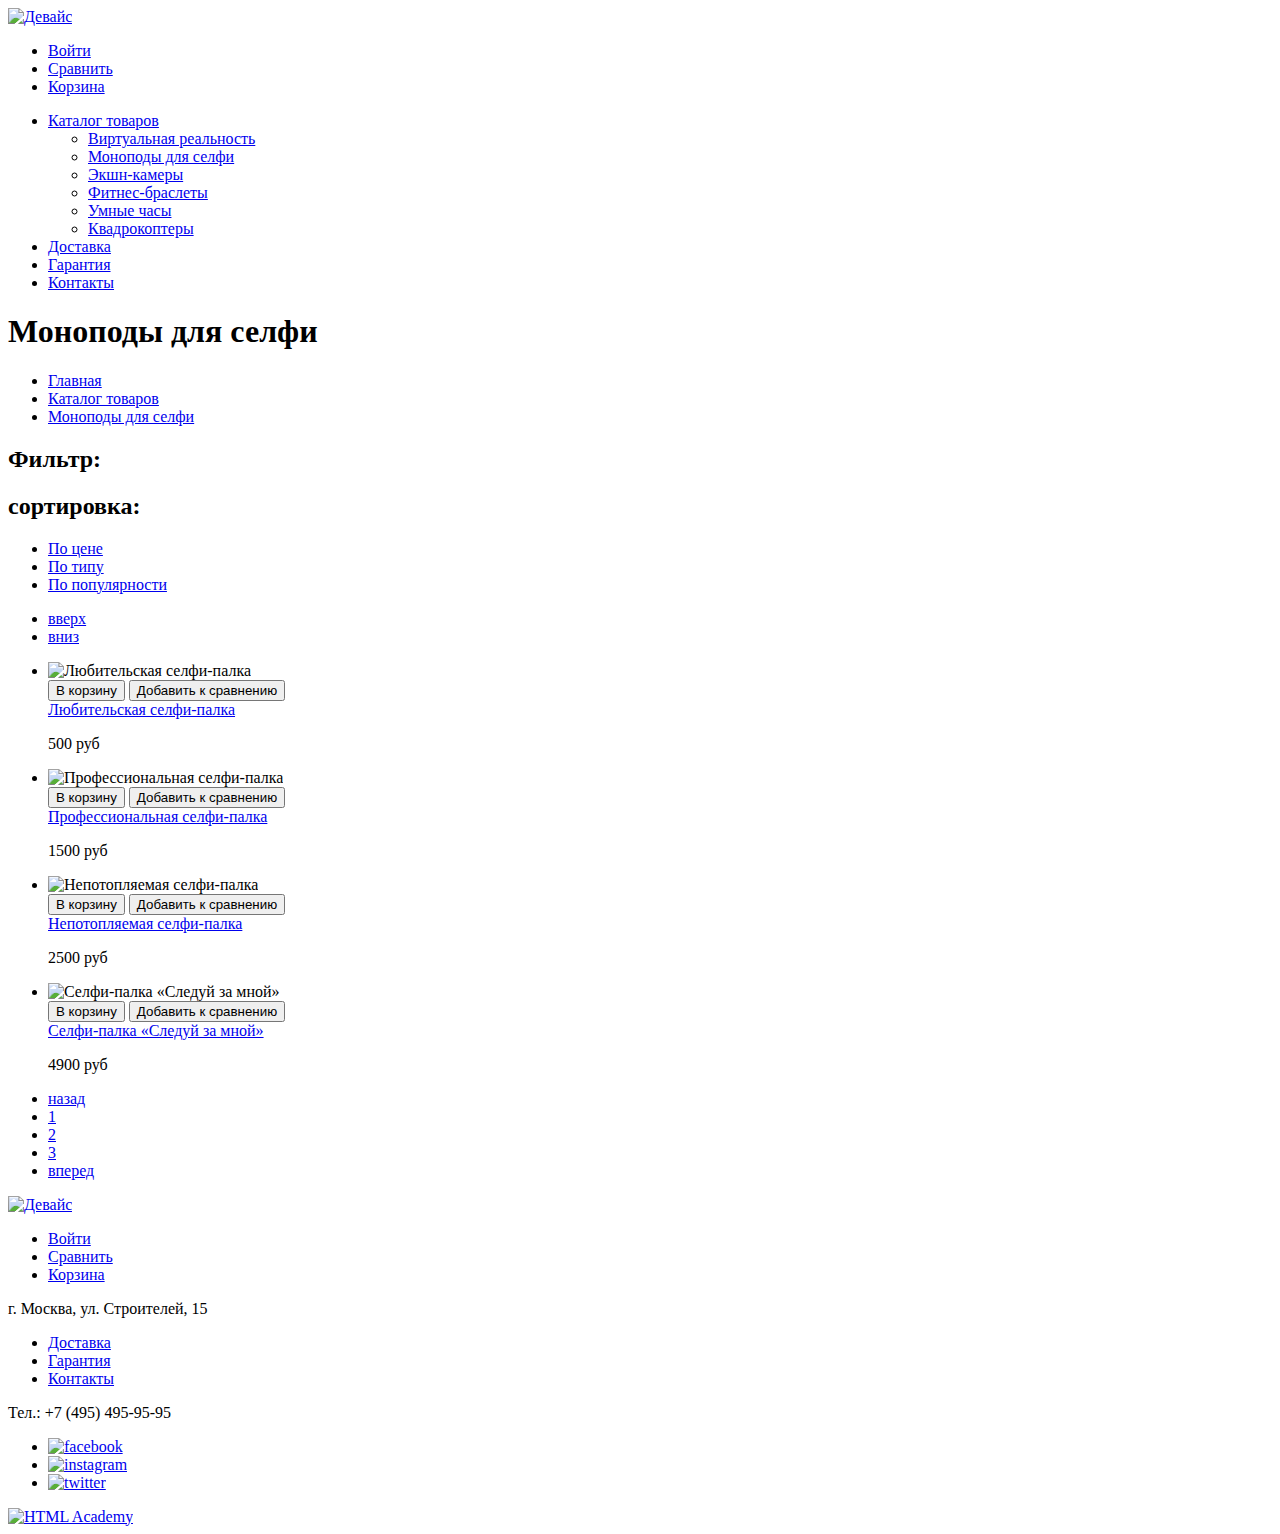
==== inner.html @ af02b03d "Update inner.html" ====
<!DOCTYPE html>
<html lang="ru">
<head>
  <meta charset="utf-8">
  <title>HTML Academy: Девайс</title>
</head>

<body>
  <header>
    <div class="up-logo">
        <a href="index.html" aria-label="Переход на главную страницу сайта">
            <img src="img/logo-device.svg" width="100" height="50" alt="Девайс">
       </a>
    </div>
    <div class="first-line">
    <form>
      <!-- поиск -->
      </form>
      <ul>
          <li><a class="login" href="#" aria-label="Форма для входа в личный кабинет сайта">Войти</a></li>
          <li><a class="compare" href="#" aria-label="Здесь можно сравнить несколько товаров по критериям">Сравнить</a>
          </li>
          <li><a class="cart" href="#" aria-label="Ваша корзина с товарами">Корзина</a></li>
        </ul>
    </div>
    <nav>
        <ul class="main-menu">
          <li>
            <a href="#" aria-label="Каталог-товаров по категориям">Каталог товаров</a>
            <div class="catalog">
              <ul>
                <li><a href="#" aria-label="Раздел товаров для виртуальной реальности">Виртуальная реальность</a></li>
                <li><a href="inner.html" aria-label="Раздел товаров с моноподами для серфи">Моноподы для селфи</a></li>
<!--Надо ли тут оставлять ссылку в меню, если мы на этой странице? Может ее как-то выделять, что она неактивна?-->
                <li><a href="#" aria-label="Раздел товаров с экшн-камерами">Экшн-камеры</a></li>
              </ul>
              <ul>
                <li><a href="#" aria-label="Раздел товаровс фитнес-браслетами">Фитнес-браслеты</a></li>
                <li><a href="#" aria-label="Раздел товаров с умными часами">Умные часы</a></li>
              </ul>
              <ul>
                <li><a href="#" aria-label="Раздел товаров с квадрокоптерами">Квадрокоптеры</a></li>
              </ul>
            </div>
          </li>
          <li><a href="#" aria-label="Раздел про доставку">Доставка</a></li>
          <li><a href="#" aria-label="Раздел с нашими гарантиями">Гарантия</a></li>
          <li><a href="#" aria-label="Раздел с контактами">Контакты</a></li>
        </ul>
      </nav>
  </header>

  <main>

    <div>
      <h1>Моноподы для селфи</h1>
      <!--а вообще хлебные крошки не делаются автоматом как-то или это только в CRM?-->
      <ul>
        <li>
          <a href="index.html" aria-label="Переход на главную страницу сайта">Главная</a>
        </li>
        <li>
        <a href="#" aria-label="Ссылка на все категории товаров, что у нас есть">Каталог товаров</a>
        </li>
        <li>
          <a href="#" aria-label="Раздел со всеми товарами категории моноподов для селфи">Моноподы для селфи</a>
        </li>
      </ul>
    </div>

    <div>
      <div>
        <h2>Фильтр:</h2>
      </div>
      <div>
        <h2>сортировка:</h2>
        <ul>
          <li>
            <a href="#">По цене</a>
          </li>
          <li>
            <a href="#">По типу</a>
          </li>
          <li>
            <a href="#">По популярности</a>
          </li>
        </ul>
        <ul>
          <li><a href="#">вверх</a></li>
          <li><a href="#">вниз</a></li>
        </ul>
      </div>
    </div>


    <div>
      <!--сейчас буду работать над формами-->
    </div>

    <section>
      <div>
        <ul>
          <li>
            <img src="img/simple-selfi-monopod.png" alt="Любительская селфи-палка">
            <div>
              <button type="button">В корзину</button>
              <button type="button">Добавить к сравнению</button>
            </div>

            <a href="#">Любительская селфи-палка</a>
            <p>500 руб</p>
          </li>

          <li>
            <img src="img/progessional-selfi.png" alt="Профессиональная селфи-палка">
            <div>
              <button type="button">В корзину</button>
              <button type="button">Добавить к сравнению</button>
            </div>

            <a href="#">Профессиональная селфи-палка</a>
            <p>1500 руб</p>
          </li>

          <li>
            <img src="img/unbreakable-selfi.png" alt="Непотопляемая селфи-палка">
            <div>
              <button type="button">В корзину</button>
              <button type="button">Добавить к сравнению</button>
            </div>

            <a href="#">Непотопляемая селфи-палка</a>
            <p>2500 руб</p>
          </li>

          <li>
            <img src="img/follow-me-selfi.png" alt="Селфи-палка «Следуй за мной»">
            <div>
              <button type="button">В корзину</button>
              <button type="button">Добавить к сравнению</button>
            </div>

            <a href="#">Селфи-палка «Следуй за мной»</a>
            <p>4900 руб</p>
          </li>
        </ul>
      </div>

      <div>
        <ul>
          <li>
            <a href="#">назад</a>
            </li>
          <li>
            <a href="#">1</a>
            </li>
          <li>
            <a href="#">2</a>
            </li>
          <li>
            <a href="#">3</a>
            </li>
          <li>
            <a href="#">вперед</a>
          </li>
        </ul>
      </div>
    </section>
  </main>


  <footer>
    <div>
      <div>
        <div class="down-logo">
          <a href="index.html" aria-label="Переход на главную страницу сайта">
            <img src="img/logo-yellow.svg" width="100" height="50" alt="Девайс">
          </a>
        </div>
        <div>
            <ul>
              <li><a href="#" aria-label="Форма для входа в личный кабинет сайта">Войти</a></li>
              <li><a href="#" aria-label="Здесь можно сравнить несколько товаров по критериям">Сравнить</a></li>
              <li><a href="#" aria-label="Ваша корзина с товарами">Корзина</a></li>
            </ul>
          </div>
        </div>
        <div>
          <div>
            <p>г. Москва, ул. Строителей, 15</p>
          </div>
          <div>
            <ul>
              <li><a href="#" aria-label="Раздел про выгодную доставку">Доставка</a></li>
              <li><a href="#" aria-label="Раздел с нашими гарантиями">Гарантия</a></li>
              <li><a href="#" aria-label="Раздел с контактами">Контакты</a></li>
            </ul>
          </div>
          <div>
            <p>Тел.: +7 (495) 495-95-95</p>
          </div>
        </div>
        <div>
            <ul>
              <li>
                <a class="social" href="#" aria-label="Ссылка на группу компании Device в Facebook">
                  <img src="img/fb.svg" width="32" height="32" alt="facebook">
                </a>
              </li>
              <li>
                <a class="social" href="#" aria-label="Ссылка на страничку компании Device в Instagram">
                  <img src="img/instagram.svg" alt="instagram">
                </a>
              </li>
              <li>
                <a class="social" href="#" aria-label="Ссылка на страничку компании Device в Twitter">
                  <img src="img/twitter.svg" alt="twitter">
                </a>
              </li>
            </ul>
          </div>
          <div>
            <a href="https://htmlacademy.ru/" aria-label="Ссылка на HTML Academy"><img src="img/logo-html.svg" alt="HTML Academy"></a>
          </div>
      </footer>

</body>

</html>
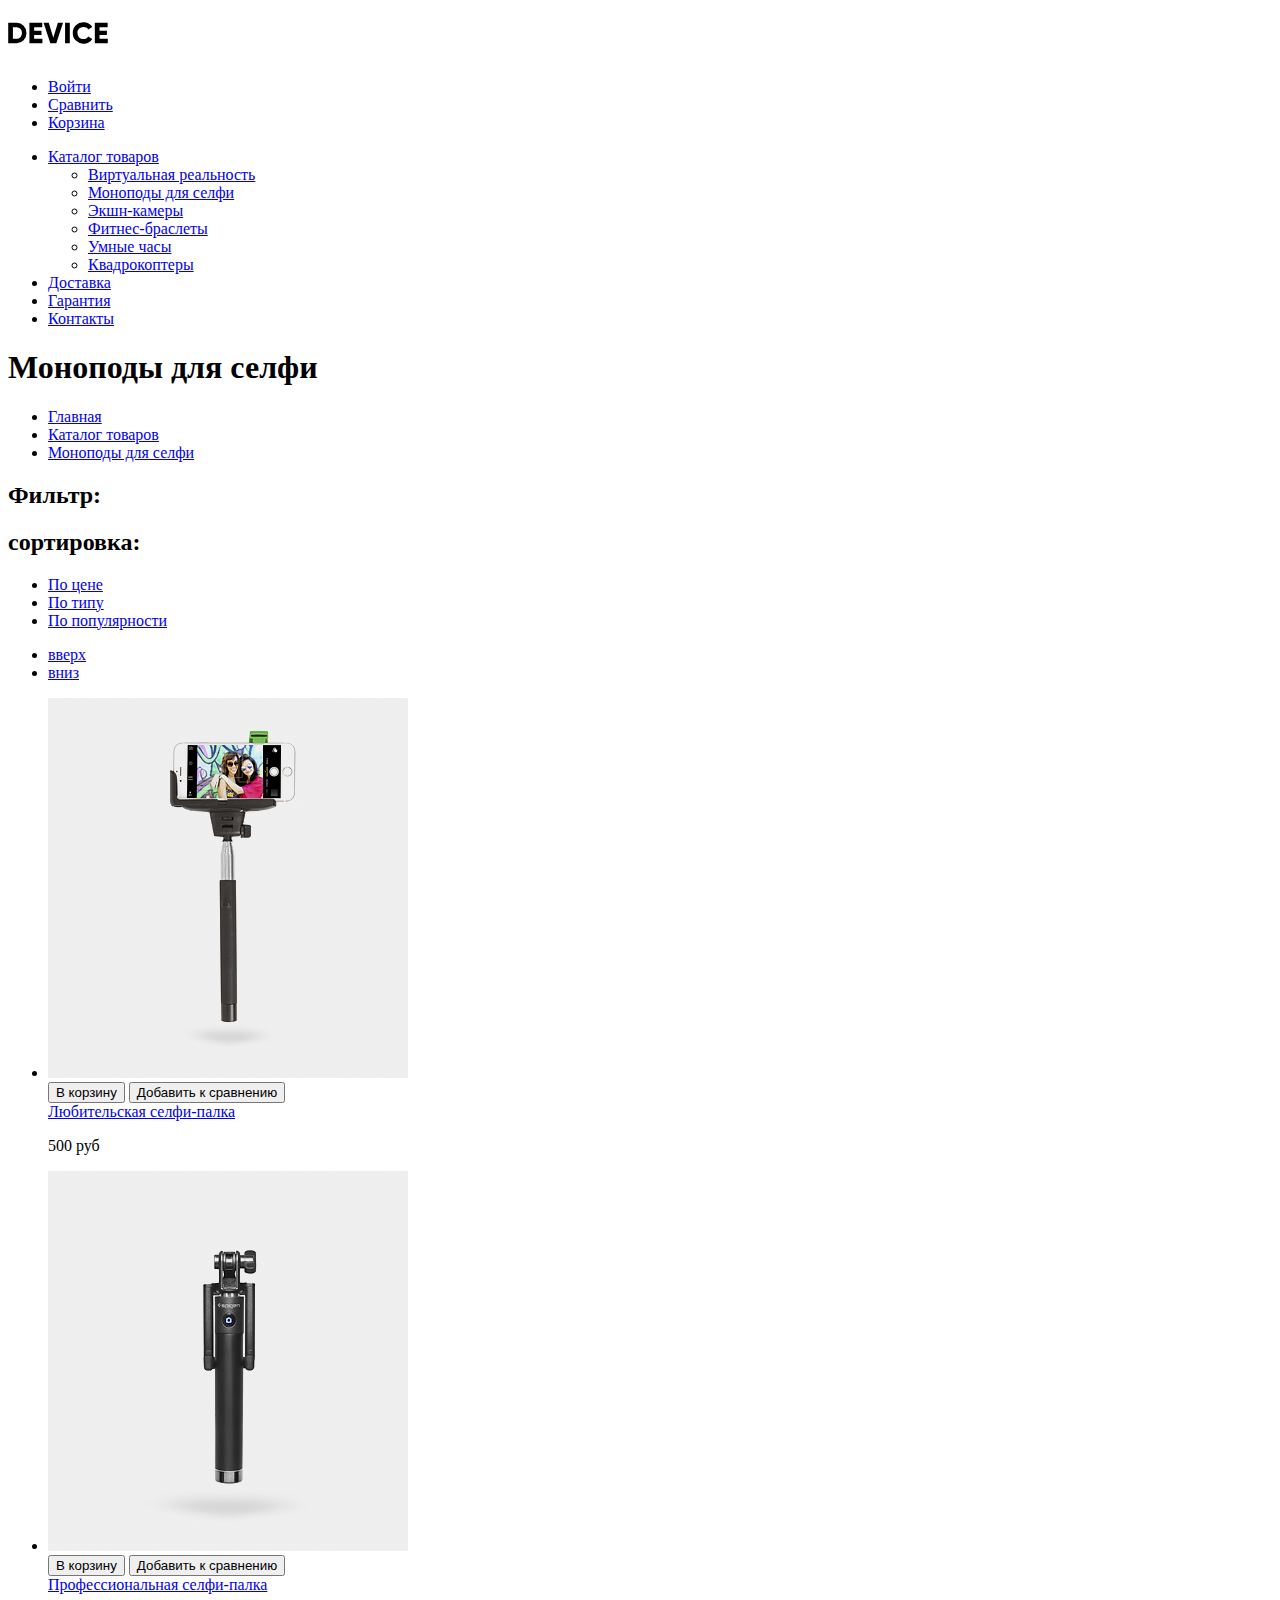
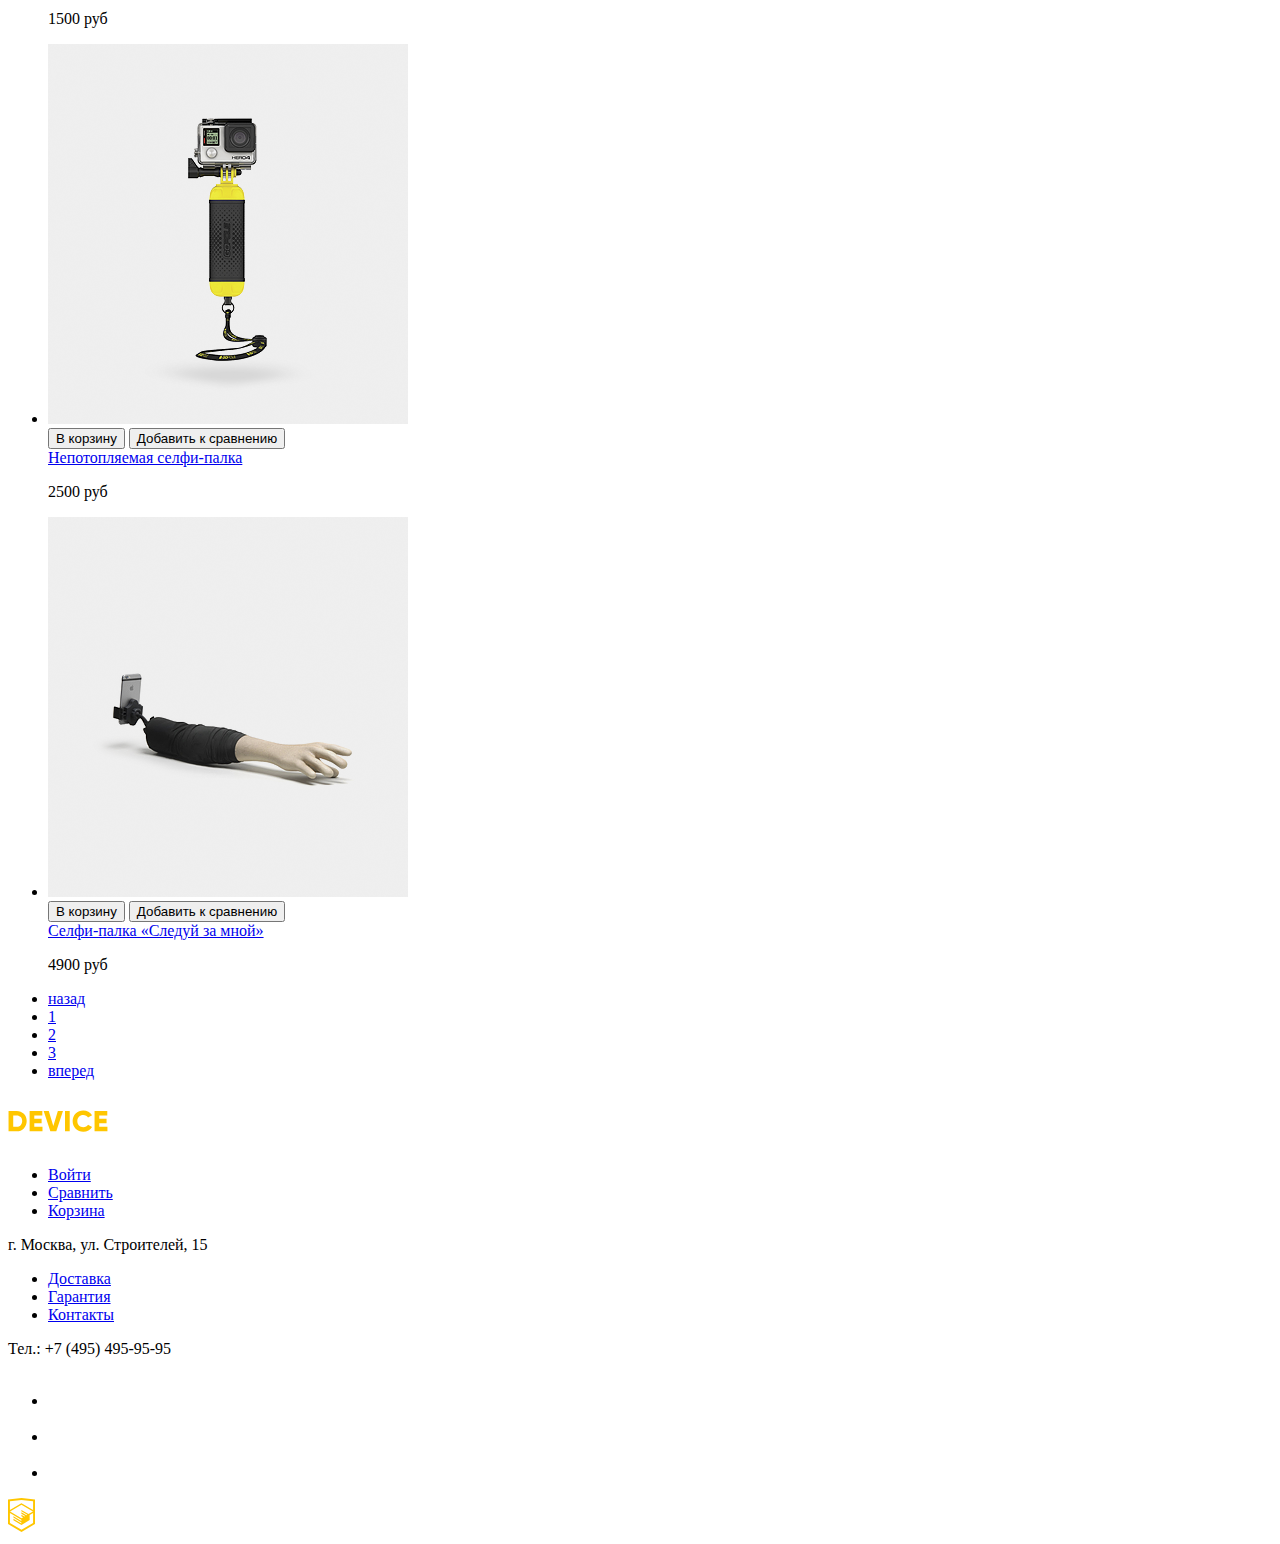
==== commit 2d0014e9: "Update inner.html" ====
--- a/inner.html
+++ b/inner.html
@@ -1,5 +1,6 @@
 <!DOCTYPE html>
 <html lang="ru">
+
 <head>
   <meta charset="utf-8">
   <title>HTML Academy: Девайс</title>
@@ -8,46 +9,46 @@
 <body>
   <header>
     <div class="up-logo">
-        <a href="index.html" aria-label="Переход на главную страницу сайта">
-            <img src="img/logo-device.svg" width="100" height="50" alt="Девайс">
-       </a>
+      <a href="index.html" aria-label="Переход на главную страницу сайта">
+        <img src="img/logo-device.svg" width="100" height="50" alt="Девайс">
+      </a>
     </div>
     <div class="first-line">
-    <form>
-      <!-- поиск -->
+      <form>
+        <!-- поиск -->
       </form>
       <ul>
-          <li><a class="login" href="#" aria-label="Форма для входа в личный кабинет сайта">Войти</a></li>
-          <li><a class="compare" href="#" aria-label="Здесь можно сравнить несколько товаров по критериям">Сравнить</a>
-          </li>
-          <li><a class="cart" href="#" aria-label="Ваша корзина с товарами">Корзина</a></li>
-        </ul>
+        <li><a class="login" href="#" aria-label="Форма для входа в личный кабинет сайта">Войти</a></li>
+        <li><a class="compare" href="#" aria-label="Здесь можно сравнить несколько товаров по критериям">Сравнить</a>
+        </li>
+        <li><a class="cart" href="#" aria-label="Ваша корзина с товарами">Корзина</a></li>
+      </ul>
     </div>
     <nav>
-        <ul class="main-menu">
-          <li>
-            <a href="#" aria-label="Каталог-товаров по категориям">Каталог товаров</a>
-            <div class="catalog">
-              <ul>
-                <li><a href="#" aria-label="Раздел товаров для виртуальной реальности">Виртуальная реальность</a></li>
-                <li><a href="inner.html" aria-label="Раздел товаров с моноподами для серфи">Моноподы для селфи</a></li>
-<!--Надо ли тут оставлять ссылку в меню, если мы на этой странице? Может ее как-то выделять, что она неактивна?-->
-                <li><a href="#" aria-label="Раздел товаров с экшн-камерами">Экшн-камеры</a></li>
-              </ul>
-              <ul>
-                <li><a href="#" aria-label="Раздел товаровс фитнес-браслетами">Фитнес-браслеты</a></li>
-                <li><a href="#" aria-label="Раздел товаров с умными часами">Умные часы</a></li>
-              </ul>
-              <ul>
-                <li><a href="#" aria-label="Раздел товаров с квадрокоптерами">Квадрокоптеры</a></li>
-              </ul>
-            </div>
-          </li>
-          <li><a href="#" aria-label="Раздел про доставку">Доставка</a></li>
-          <li><a href="#" aria-label="Раздел с нашими гарантиями">Гарантия</a></li>
-          <li><a href="#" aria-label="Раздел с контактами">Контакты</a></li>
-        </ul>
-      </nav>
+      <ul class="main-menu">
+        <li>
+          <a href="#" aria-label="Каталог-товаров по категориям">Каталог товаров</a>
+          <div class="catalog">
+            <ul>
+              <li><a href="#" aria-label="Раздел товаров для виртуальной реальности">Виртуальная реальность</a></li>
+              <li><a href="inner.html" aria-label="Раздел товаров с моноподами для серфи">Моноподы для селфи</a></li>
+              <!--Надо ли тут оставлять ссылку в меню, если мы на этой странице? Может ее как-то выделять, что она неактивна?-->
+              <li><a href="#" aria-label="Раздел товаров с экшн-камерами">Экшн-камеры</a></li>
+            </ul>
+            <ul>
+              <li><a href="#" aria-label="Раздел товаровс фитнес-браслетами">Фитнес-браслеты</a></li>
+              <li><a href="#" aria-label="Раздел товаров с умными часами">Умные часы</a></li>
+            </ul>
+            <ul>
+              <li><a href="#" aria-label="Раздел товаров с квадрокоптерами">Квадрокоптеры</a></li>
+            </ul>
+          </div>
+        </li>
+        <li><a href="#" aria-label="Раздел про доставку">Доставка</a></li>
+        <li><a href="#" aria-label="Раздел с нашими гарантиями">Гарантия</a></li>
+        <li><a href="#" aria-label="Раздел с контактами">Контакты</a></li>
+      </ul>
+    </nav>
   </header>
 
   <main>
@@ -60,7 +61,7 @@
           <a href="index.html" aria-label="Переход на главную страницу сайта">Главная</a>
         </li>
         <li>
-        <a href="#" aria-label="Ссылка на все категории товаров, что у нас есть">Каталог товаров</a>
+          <a href="#" aria-label="Ссылка на все категории товаров, что у нас есть">Каталог товаров</a>
         </li>
         <li>
           <a href="#" aria-label="Раздел со всеми товарами категории моноподов для селфи">Моноподы для селфи</a>
@@ -150,16 +151,16 @@
         <ul>
           <li>
             <a href="#">назад</a>
-            </li>
+          </li>
           <li>
             <a href="#">1</a>
-            </li>
+          </li>
           <li>
             <a href="#">2</a>
-            </li>
+          </li>
           <li>
             <a href="#">3</a>
-            </li>
+          </li>
           <li>
             <a href="#">вперед</a>
           </li>
@@ -178,51 +179,52 @@
           </a>
         </div>
         <div>
-            <ul>
-              <li><a href="#" aria-label="Форма для входа в личный кабинет сайта">Войти</a></li>
-              <li><a href="#" aria-label="Здесь можно сравнить несколько товаров по критериям">Сравнить</a></li>
-              <li><a href="#" aria-label="Ваша корзина с товарами">Корзина</a></li>
-            </ul>
-          </div>
-        </div>
-        <div>
-          <div>
-            <p>г. Москва, ул. Строителей, 15</p>
-          </div>
-          <div>
-            <ul>
-              <li><a href="#" aria-label="Раздел про выгодную доставку">Доставка</a></li>
-              <li><a href="#" aria-label="Раздел с нашими гарантиями">Гарантия</a></li>
-              <li><a href="#" aria-label="Раздел с контактами">Контакты</a></li>
-            </ul>
-          </div>
-          <div>
-            <p>Тел.: +7 (495) 495-95-95</p>
-          </div>
-        </div>
-        <div>
-            <ul>
-              <li>
-                <a class="social" href="#" aria-label="Ссылка на группу компании Device в Facebook">
-                  <img src="img/fb.svg" width="32" height="32" alt="facebook">
-                </a>
-              </li>
-              <li>
-                <a class="social" href="#" aria-label="Ссылка на страничку компании Device в Instagram">
-                  <img src="img/instagram.svg" alt="instagram">
-                </a>
-              </li>
-              <li>
-                <a class="social" href="#" aria-label="Ссылка на страничку компании Device в Twitter">
-                  <img src="img/twitter.svg" alt="twitter">
-                </a>
-              </li>
-            </ul>
-          </div>
-          <div>
-            <a href="https://htmlacademy.ru/" aria-label="Ссылка на HTML Academy"><img src="img/logo-html.svg" alt="HTML Academy"></a>
-          </div>
-      </footer>
+          <ul>
+            <li><a href="#" aria-label="Форма для входа в личный кабинет сайта">Войти</a></li>
+            <li><a href="#" aria-label="Здесь можно сравнить несколько товаров по критериям">Сравнить</a></li>
+            <li><a href="#" aria-label="Ваша корзина с товарами">Корзина</a></li>
+          </ul>
+        </div>
+      </div>
+      <div>
+        <div>
+          <p>г. Москва, ул. Строителей, 15</p>
+        </div>
+        <div>
+          <ul>
+            <li><a href="#" aria-label="Раздел про выгодную доставку">Доставка</a></li>
+            <li><a href="#" aria-label="Раздел с нашими гарантиями">Гарантия</a></li>
+            <li><a href="#" aria-label="Раздел с контактами">Контакты</a></li>
+          </ul>
+        </div>
+        <div>
+          <p>Тел.: +7 (495) 495-95-95</p>
+        </div>
+      </div>
+      <div>
+        <ul>
+          <li>
+            <a class="social" href="#" aria-label="Ссылка на группу компании Device в Facebook">
+              <img src="img/fb.svg" width="32" height="32" alt="facebook">
+            </a>
+          </li>
+          <li>
+            <a class="social" href="#" aria-label="Ссылка на страничку компании Device в Instagram">
+              <img src="img/instagram.svg" alt="instagram">
+            </a>
+          </li>
+          <li>
+            <a class="social" href="#" aria-label="Ссылка на страничку компании Device в Twitter">
+              <img src="img/twitter.svg" alt="twitter">
+            </a>
+          </li>
+        </ul>
+      </div>
+      <div>
+        <a href="https://htmlacademy.ru/" aria-label="Ссылка на HTML Academy"><img src="img/logo-html.svg"
+            alt="HTML Academy"></a>
+      </div>
+  </footer>
 
 </body>
 
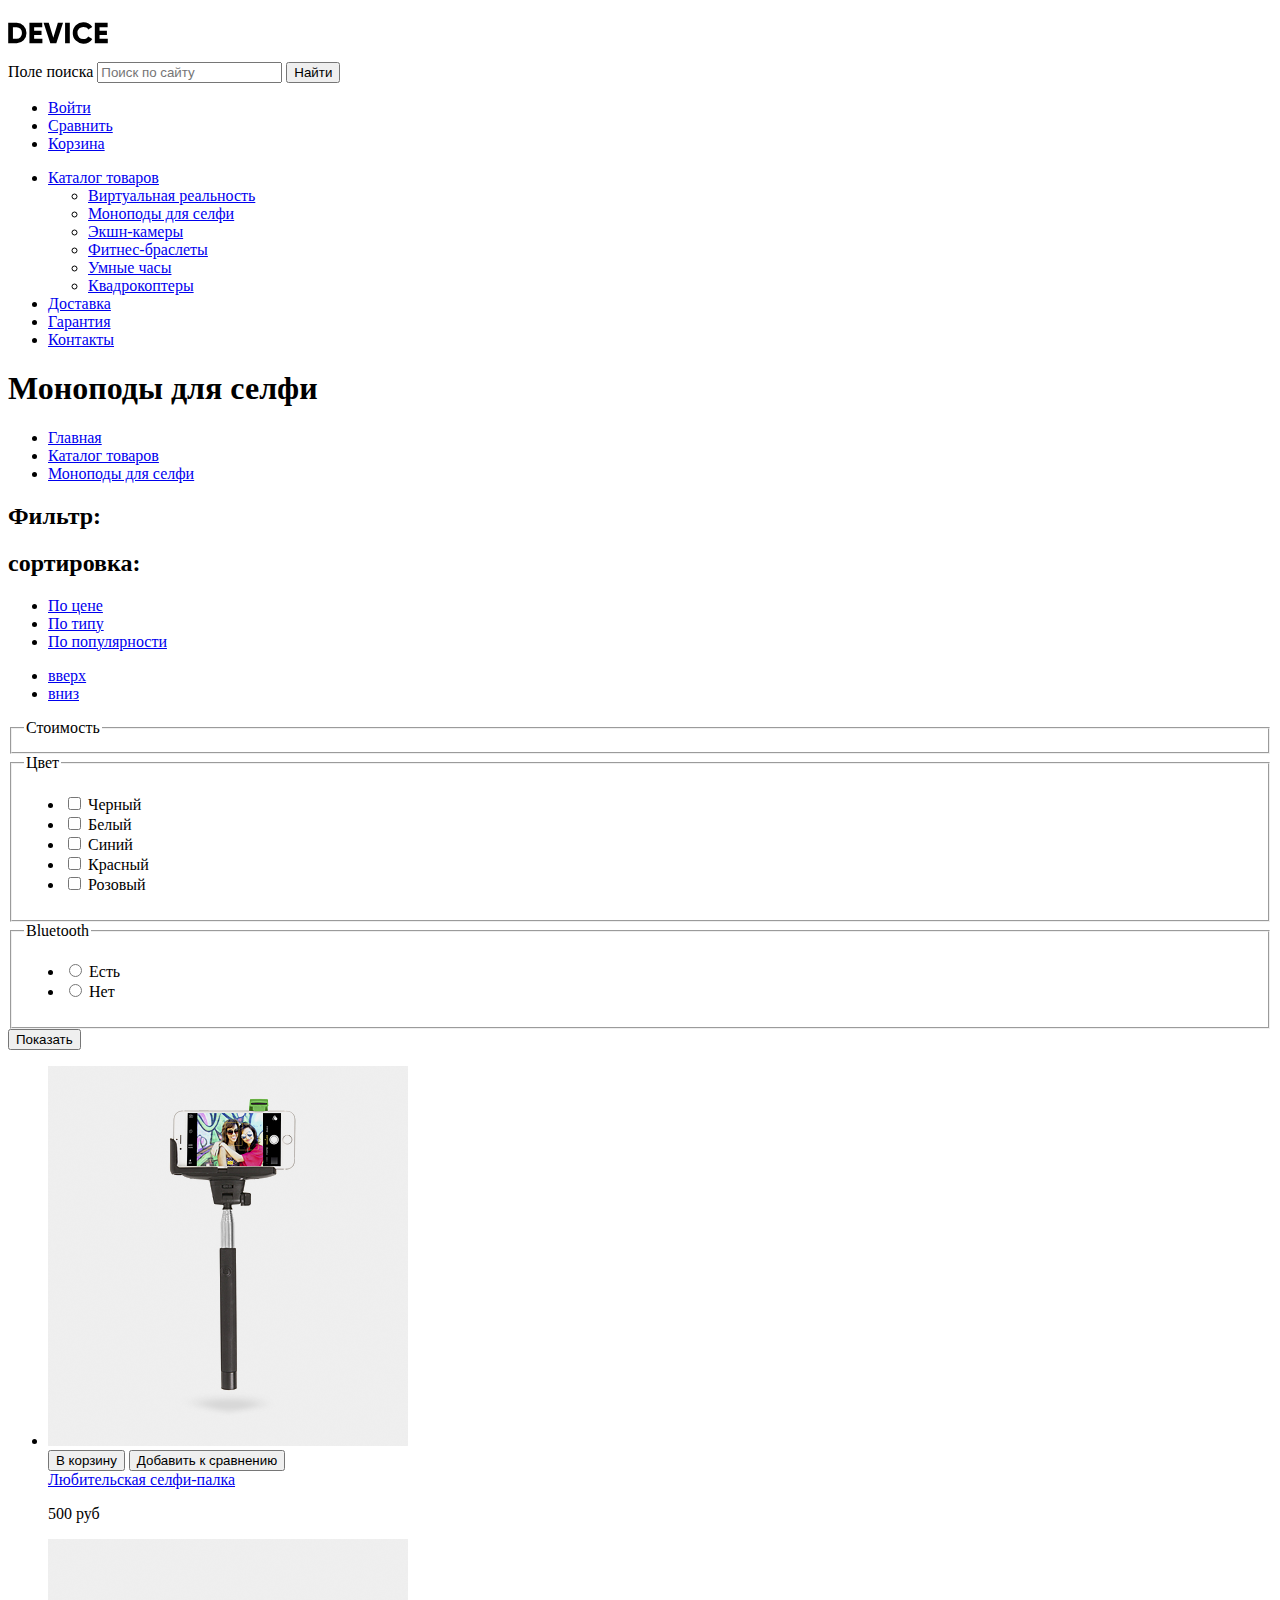
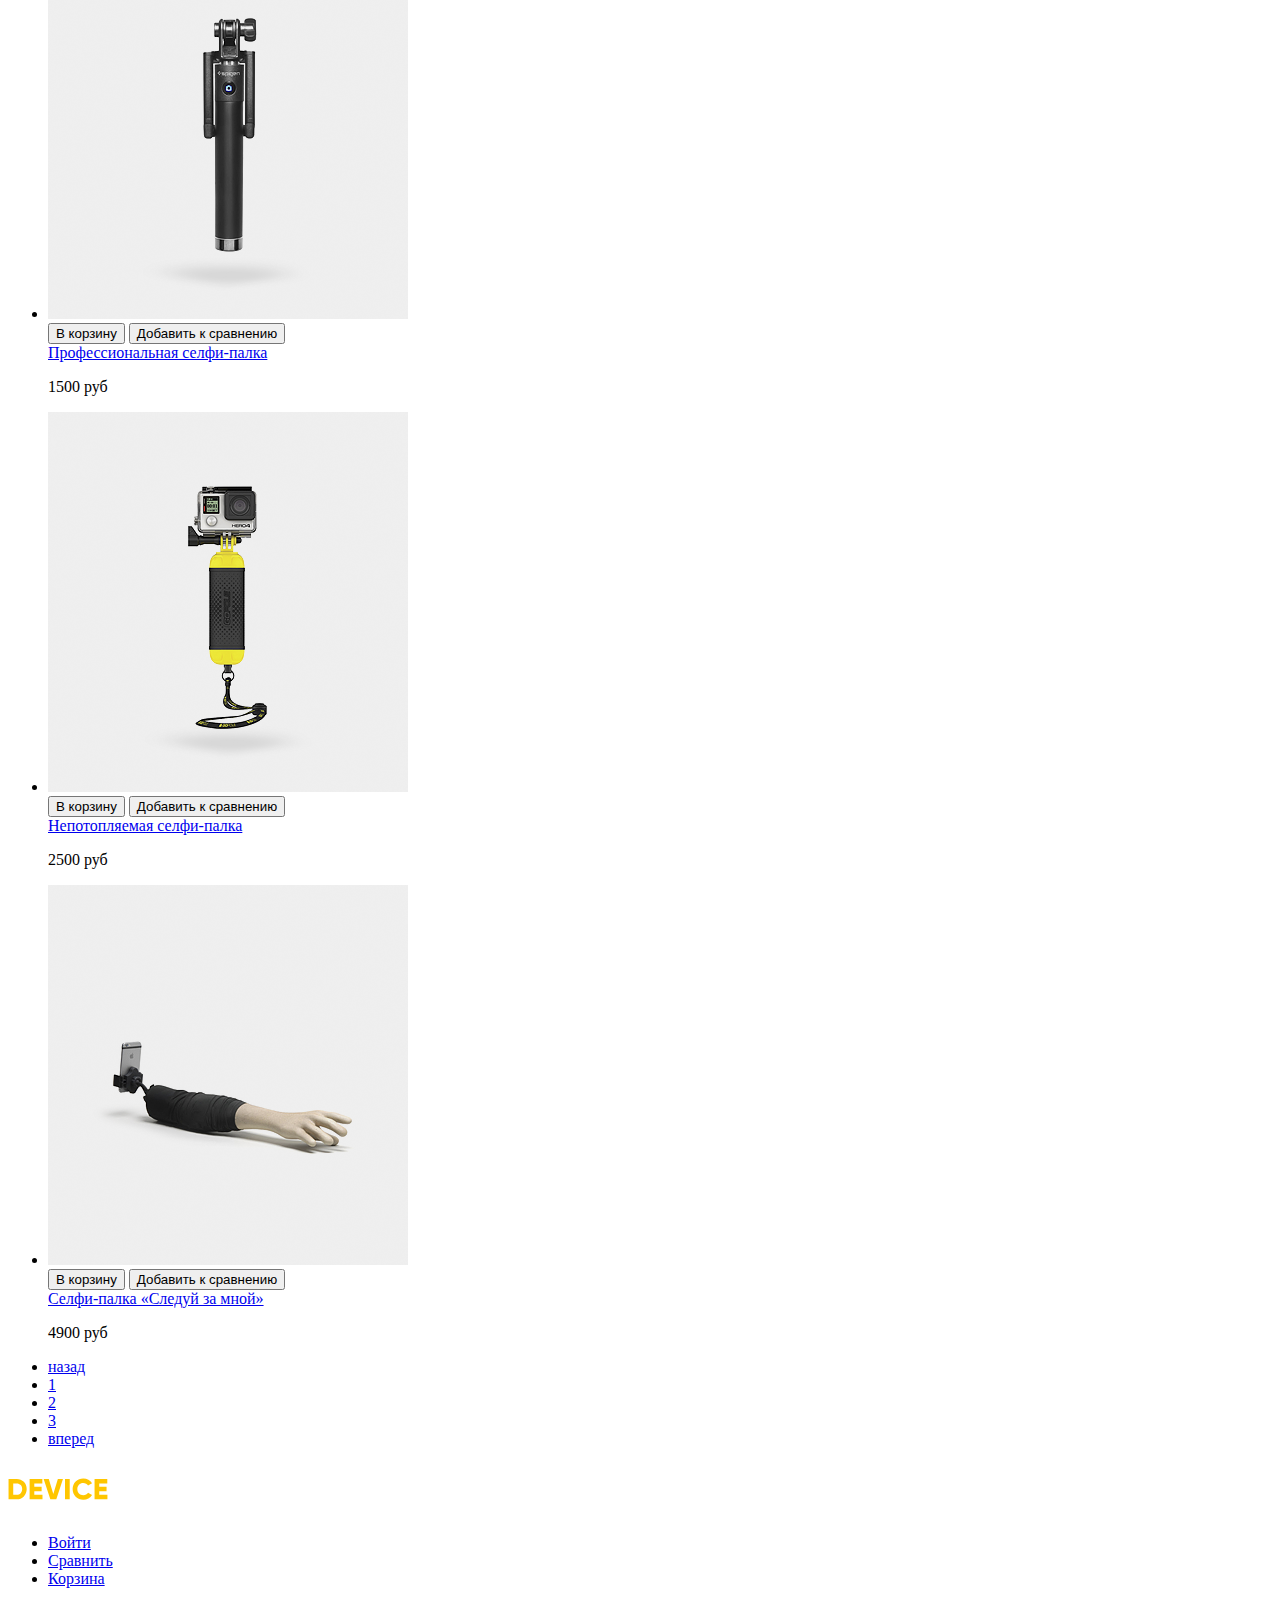
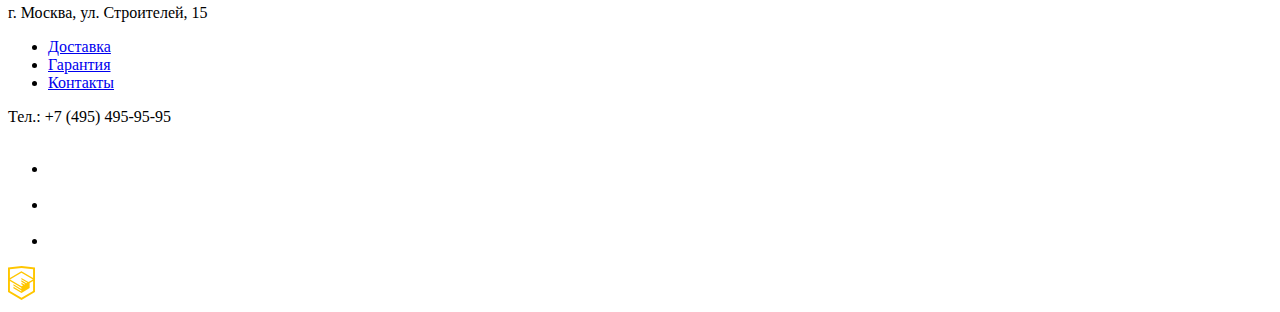
==== commit 21f5b52e: "Update inner.html" ====
--- a/inner.html
+++ b/inner.html
@@ -14,8 +14,10 @@
       </a>
     </div>
     <div class="first-line">
-      <form>
-        <!-- поиск -->
+      <form class="search" action="http://echo.htmlacademy.ru" method="get">
+        <label class="visually-hidden" for="search-form-input">Поле поиска</label>
+        <input type="text" placeholder="Поиск по сайту">
+        <button type="submit">Найти</button>
       </form>
       <ul>
         <li><a class="login" href="#" aria-label="Форма для входа в личный кабинет сайта">Войти</a></li>
@@ -95,7 +97,50 @@
 
 
     <div>
-      <!--сейчас буду работать над формами-->
+      <form action="https://echo.htmlacademy.ru" method="post">
+        <fieldset>
+          <legend>Стоимость</legend>
+        </fieldset>
+        <fieldset>
+          <legend>Цвет</legend>
+          <ul>
+            <li>
+              <input type="checkbox" name="black" id="filter-black">
+              <label for="filter-black">Черный</label>
+            </li>
+            <li>
+              <input type="checkbox" name="white" id="filter-white">
+              <label for="filter-white">Белый</label>
+            </li>
+            <li>
+              <input type="checkbox" name="blue" id="filter-blue">
+              <label for="filter-blue">Синий</label>
+            </li>
+            <li>
+              <input type="checkbox" name="red" id="filter-red">
+              <label for="filter-red">Красный</label>
+            </li>
+            <li>
+              <input type="checkbox" name="pink" id="filter-pink">
+              <label for="filter-pink">Розовый</label>
+            </li>
+          </ul>
+        </fieldset>
+        <fieldset>
+          <legend>Bluetooth</legend>
+          <ul>
+            <li>
+              <input type="radio" name="bluetooth" value="yes" id="bluetooth-yes">
+              <label for="bluetooth-yes">Есть</label>
+            </li>
+            <li>
+              <input type="radio" name="bluetooth" value="no" id="bluetooth-no">
+              <label for="bluetooth-no">Нет</label>
+            </li>
+          </ul>
+        </fieldset>
+        <button type="submit">Показать</button>
+      </form>
     </div>
 
     <section>
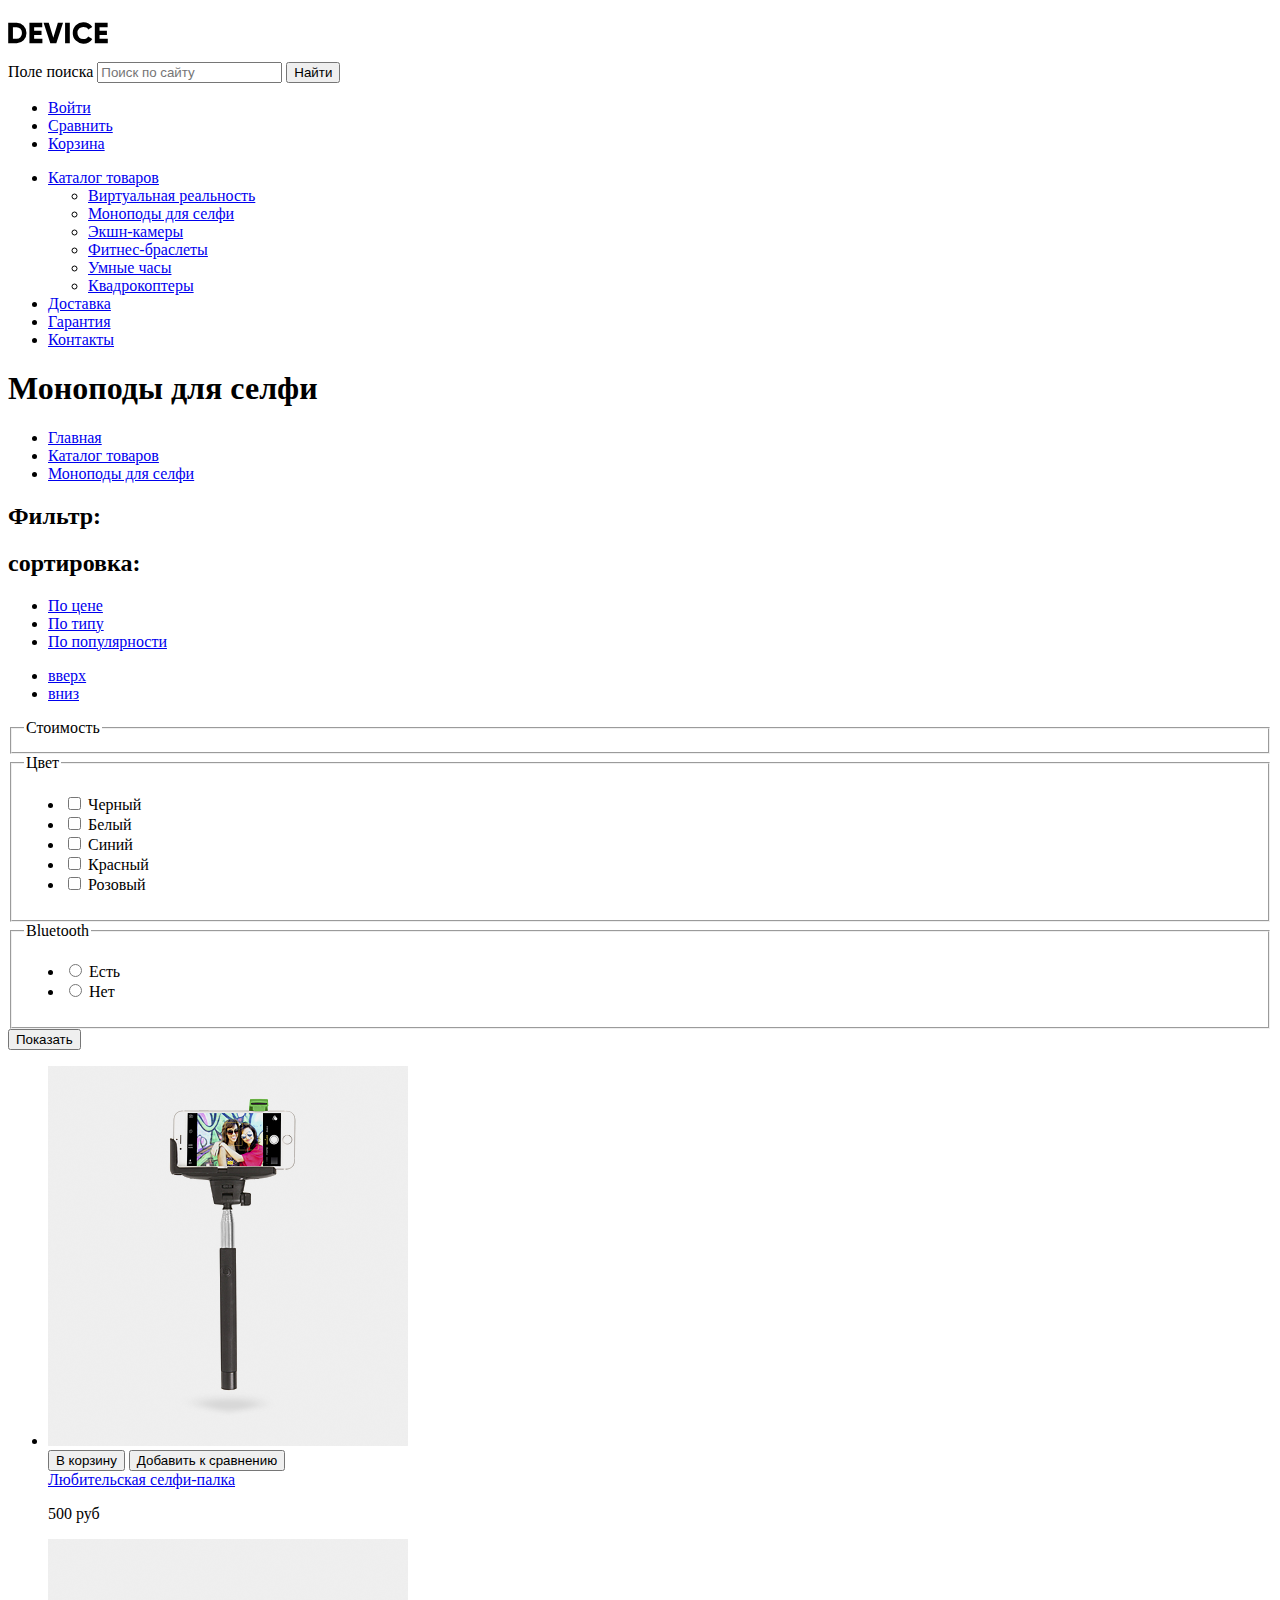
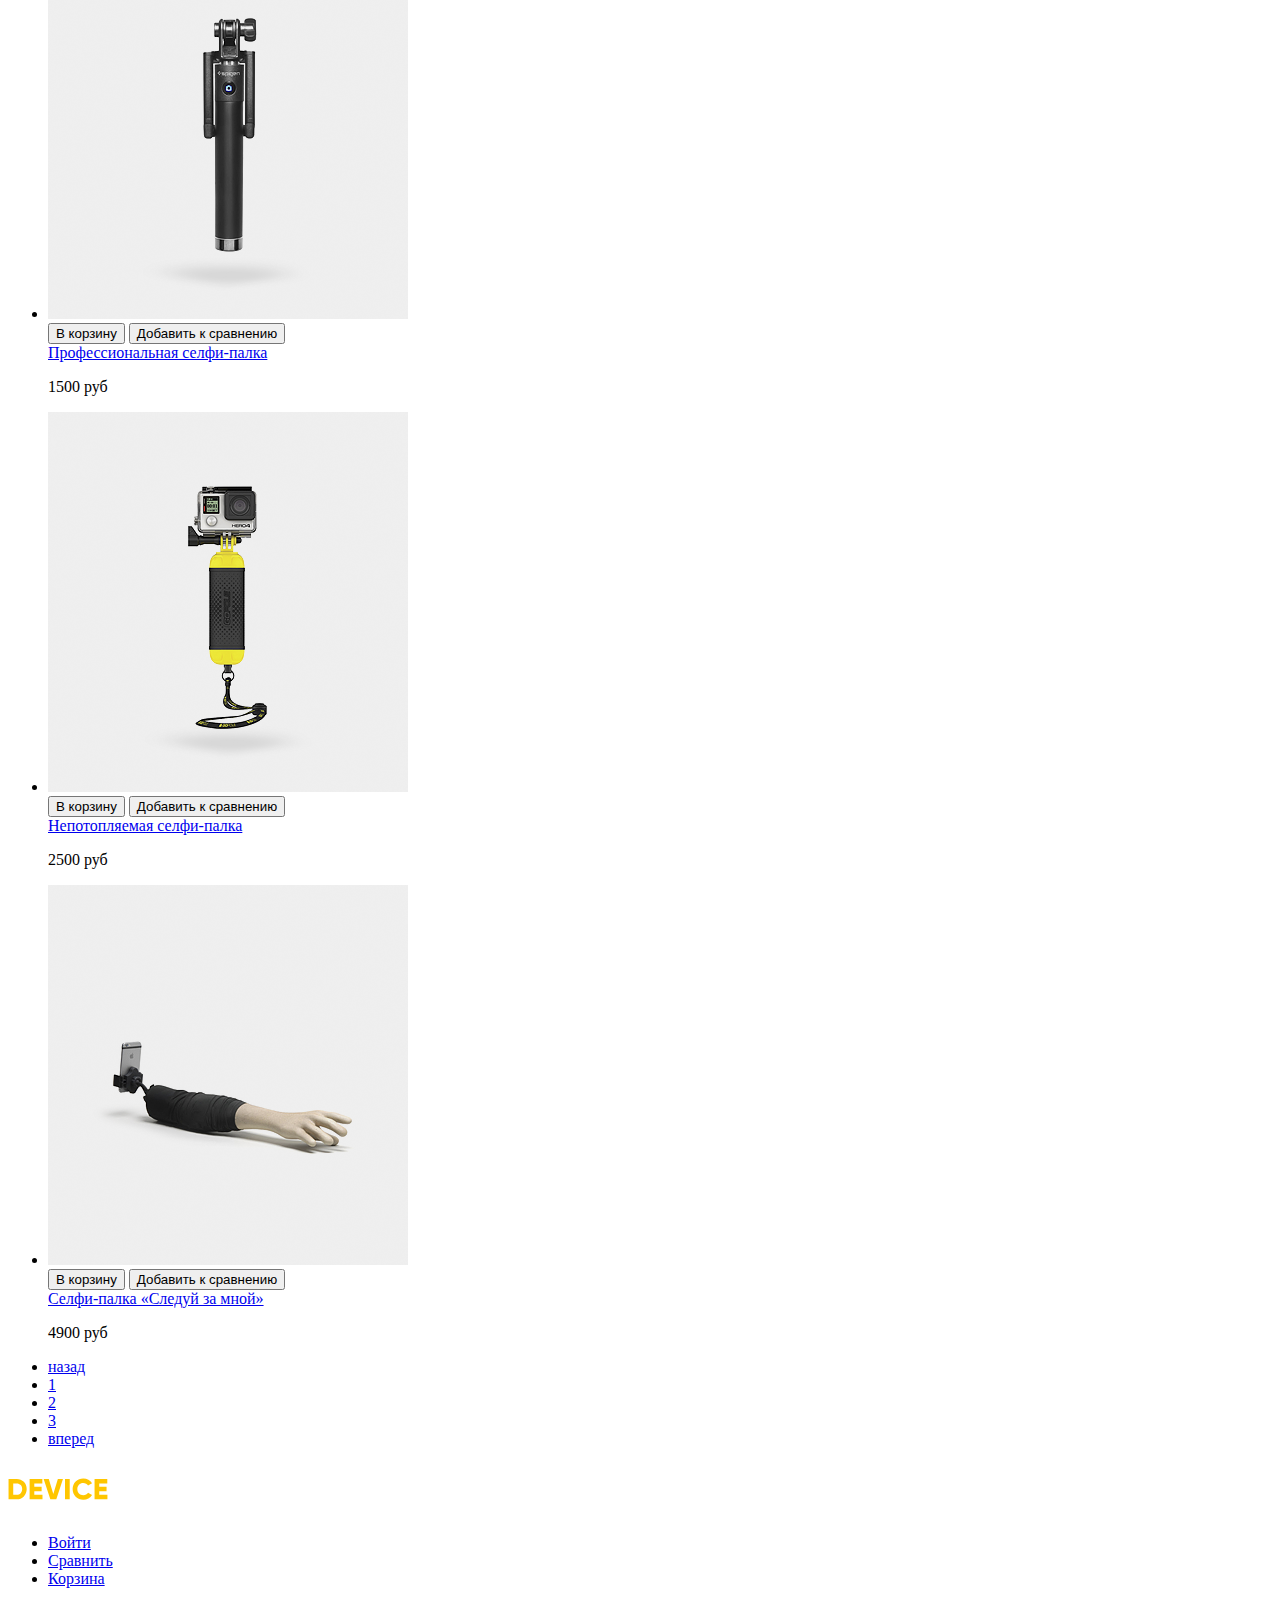
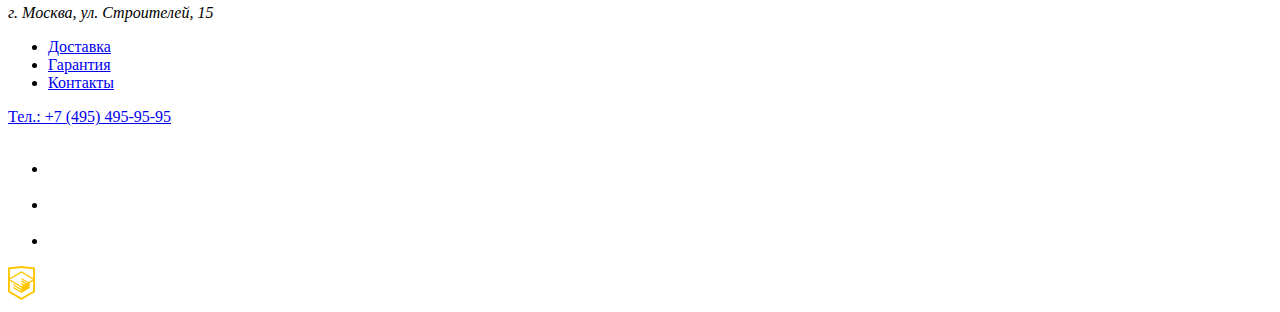
==== commit 718ceccc: "Формы" ====
--- a/inner.html
+++ b/inner.html
@@ -233,7 +233,7 @@
       </div>
       <div>
         <div>
-          <p>г. Москва, ул. Строителей, 15</p>
+          <address>г. Москва, ул. Строителей, 15</address>
         </div>
         <div>
           <ul>
@@ -243,7 +243,7 @@
           </ul>
         </div>
         <div>
-          <p>Тел.: +7 (495) 495-95-95</p>
+          <a href="tel:+4545464545">Тел.: +7 (495) 495-95-95</a>
         </div>
       </div>
       <div>
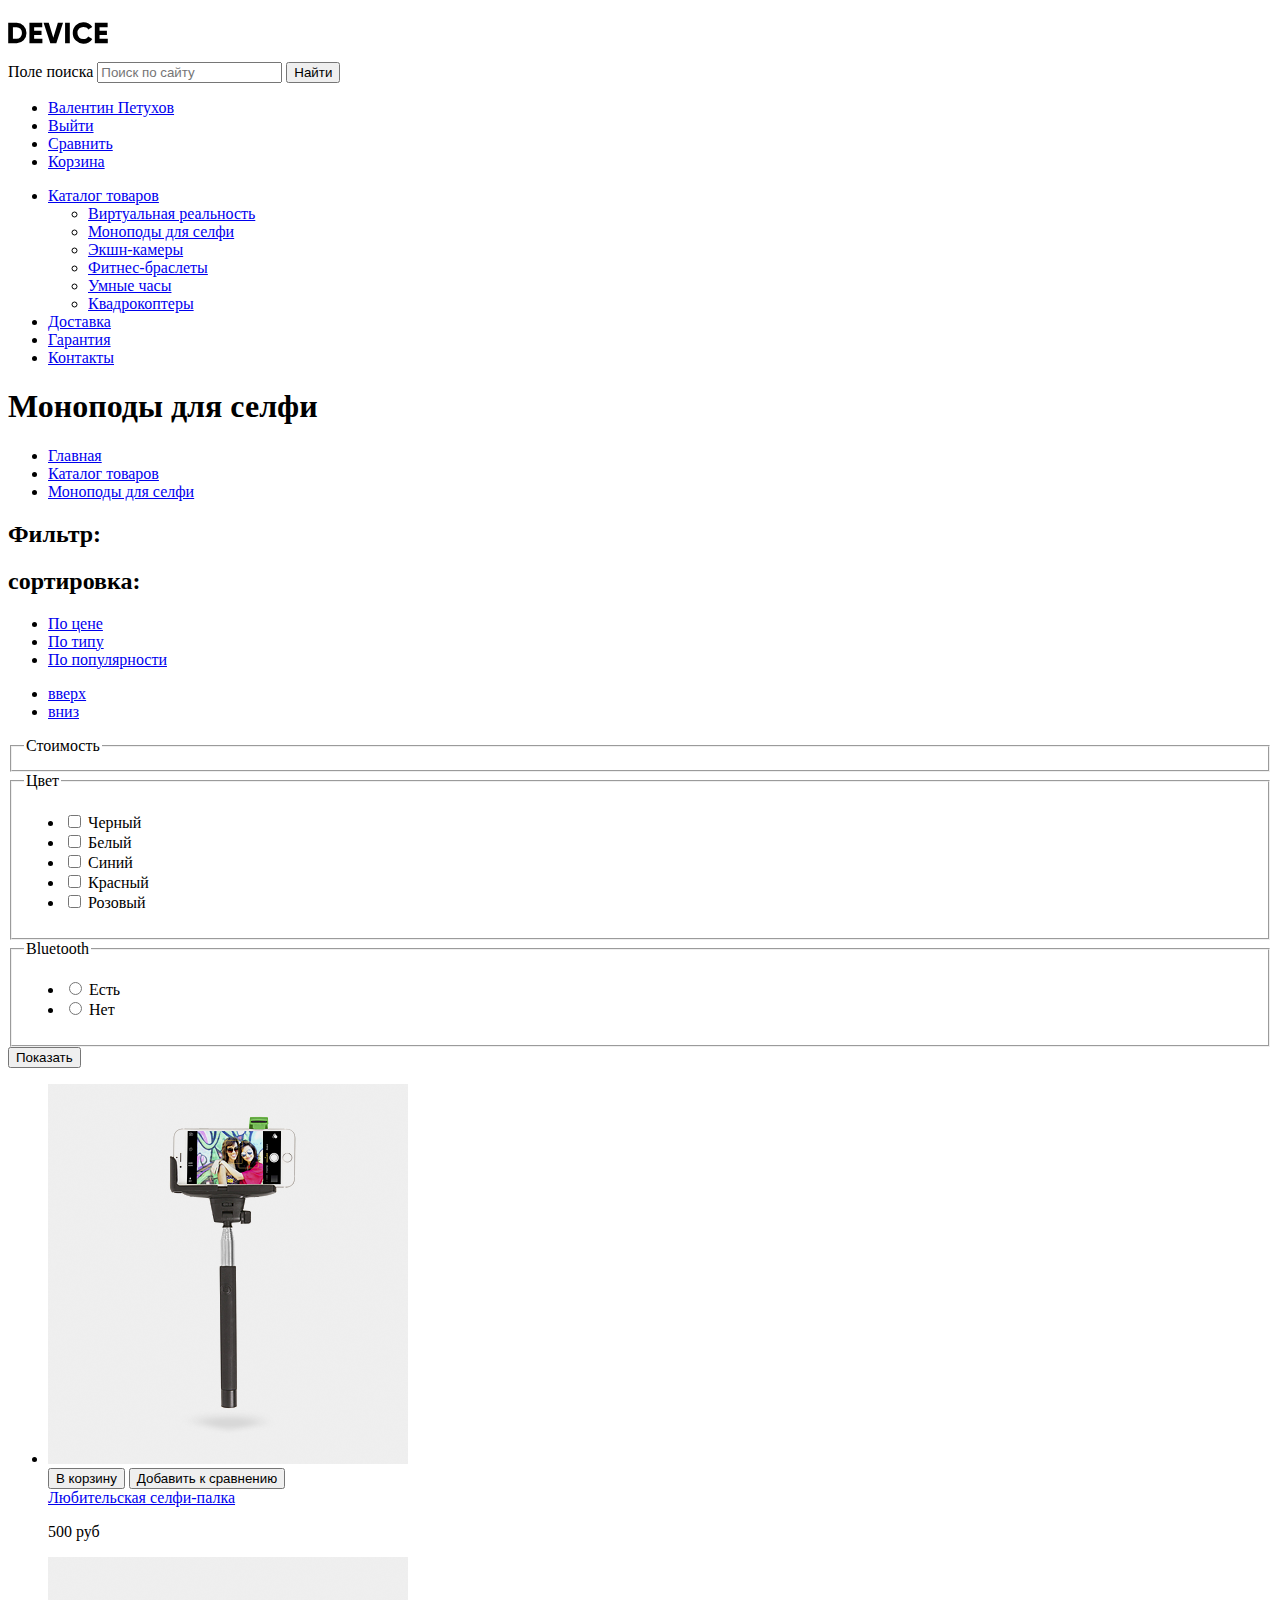
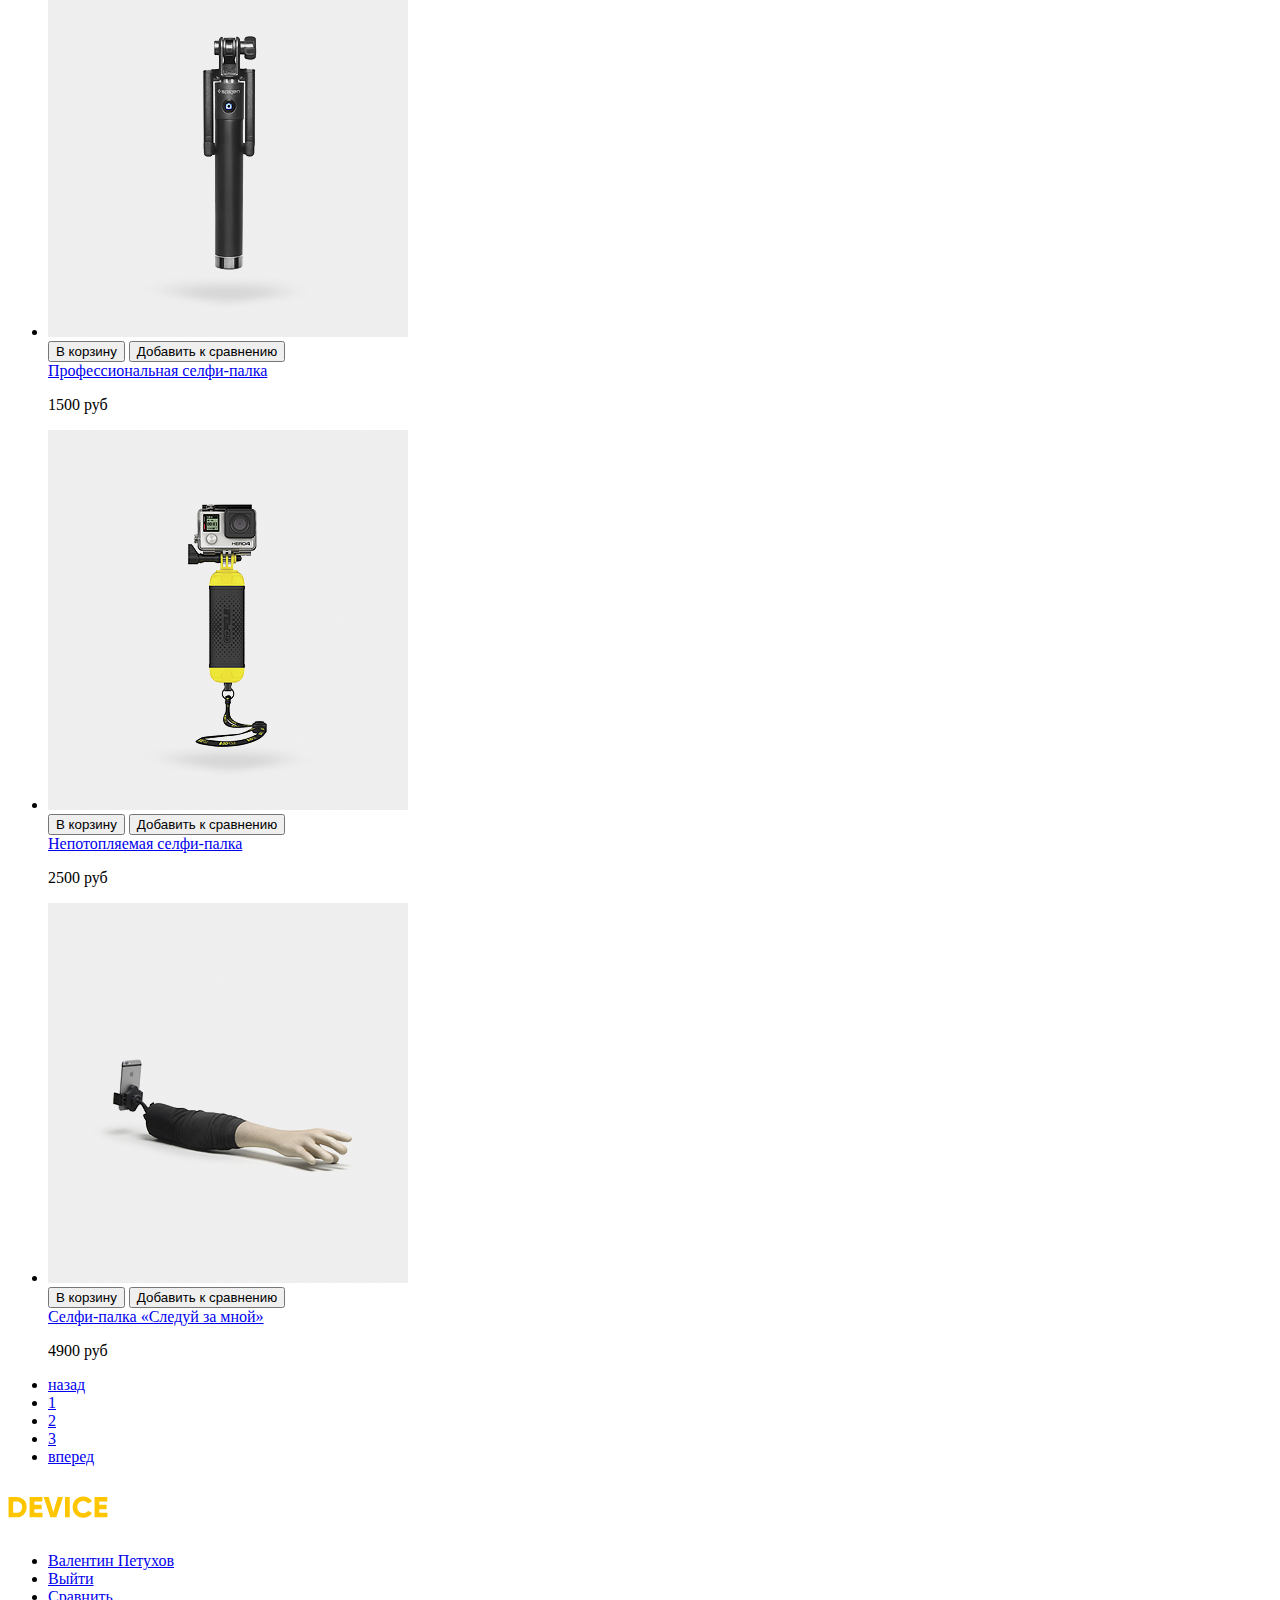
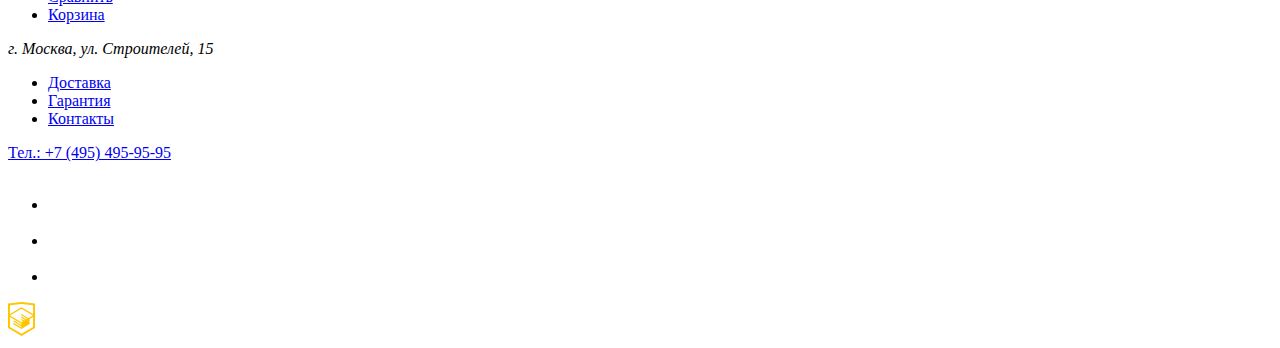
==== commit 748abdbd: "Update inner.html" ====
--- a/inner.html
+++ b/inner.html
@@ -20,7 +20,8 @@
         <button type="submit">Найти</button>
       </form>
       <ul>
-        <li><a class="login" href="#" aria-label="Форма для входа в личный кабинет сайта">Войти</a></li>
+        <li><a class="login-user" href="#" aria-label="ФИО пользователя и ссылка на его личный кабинет">Валентин Петухов</a></li>
+        <li><a class="log-out" href="#" aria-label="Выход из личного кабинета">Выйти</a></li>
         <li><a class="compare" href="#" aria-label="Здесь можно сравнить несколько товаров по критериям">Сравнить</a>
         </li>
         <li><a class="cart" href="#" aria-label="Ваша корзина с товарами">Корзина</a></li>
@@ -225,7 +226,8 @@
         </div>
         <div>
           <ul>
-            <li><a href="#" aria-label="Форма для входа в личный кабинет сайта">Войти</a></li>
+            <li><a class="login-user" href="#" aria-label="ФИО пользователя и ссылка на его личный кабинет">Валентин Петухов</a></li>
+        <li><a class="log-out" href="#" aria-label="Выход из личного кабинета">Выйти</a></li>
             <li><a href="#" aria-label="Здесь можно сравнить несколько товаров по критериям">Сравнить</a></li>
             <li><a href="#" aria-label="Ваша корзина с товарами">Корзина</a></li>
           </ul>
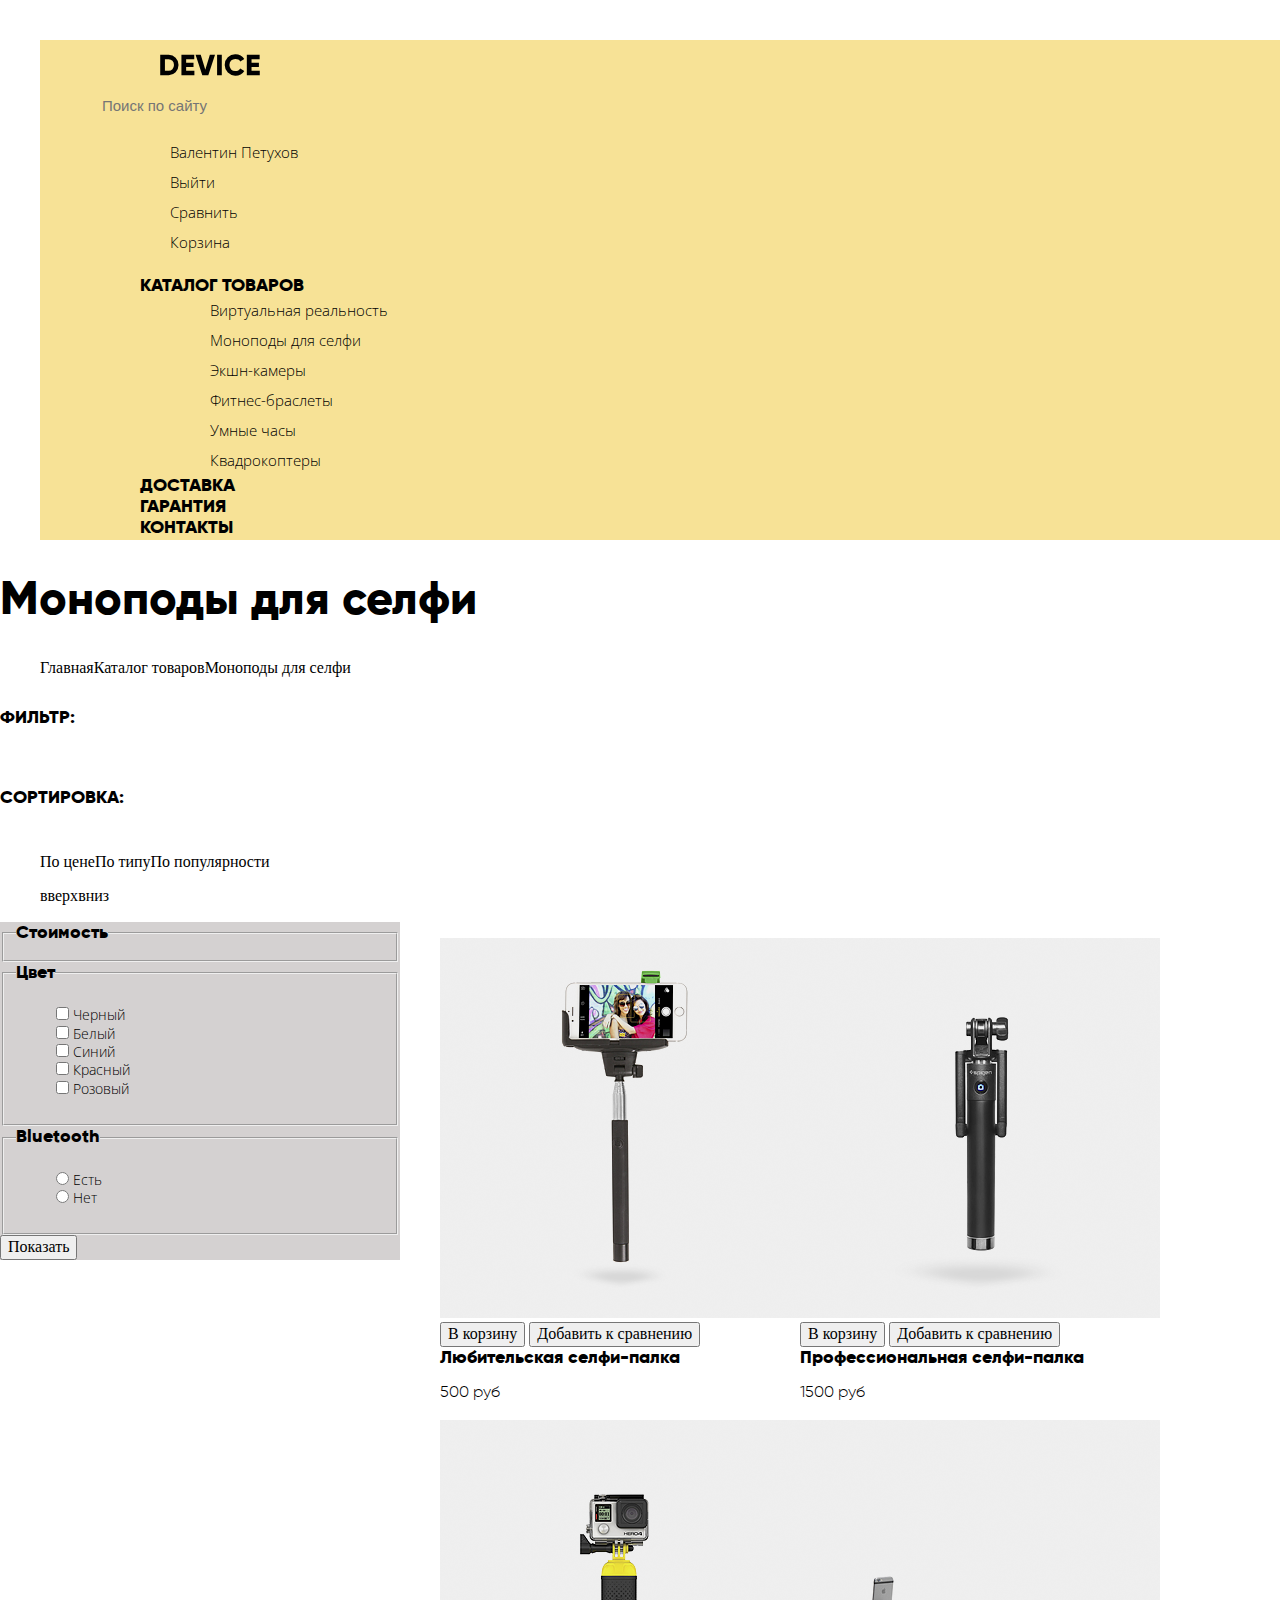
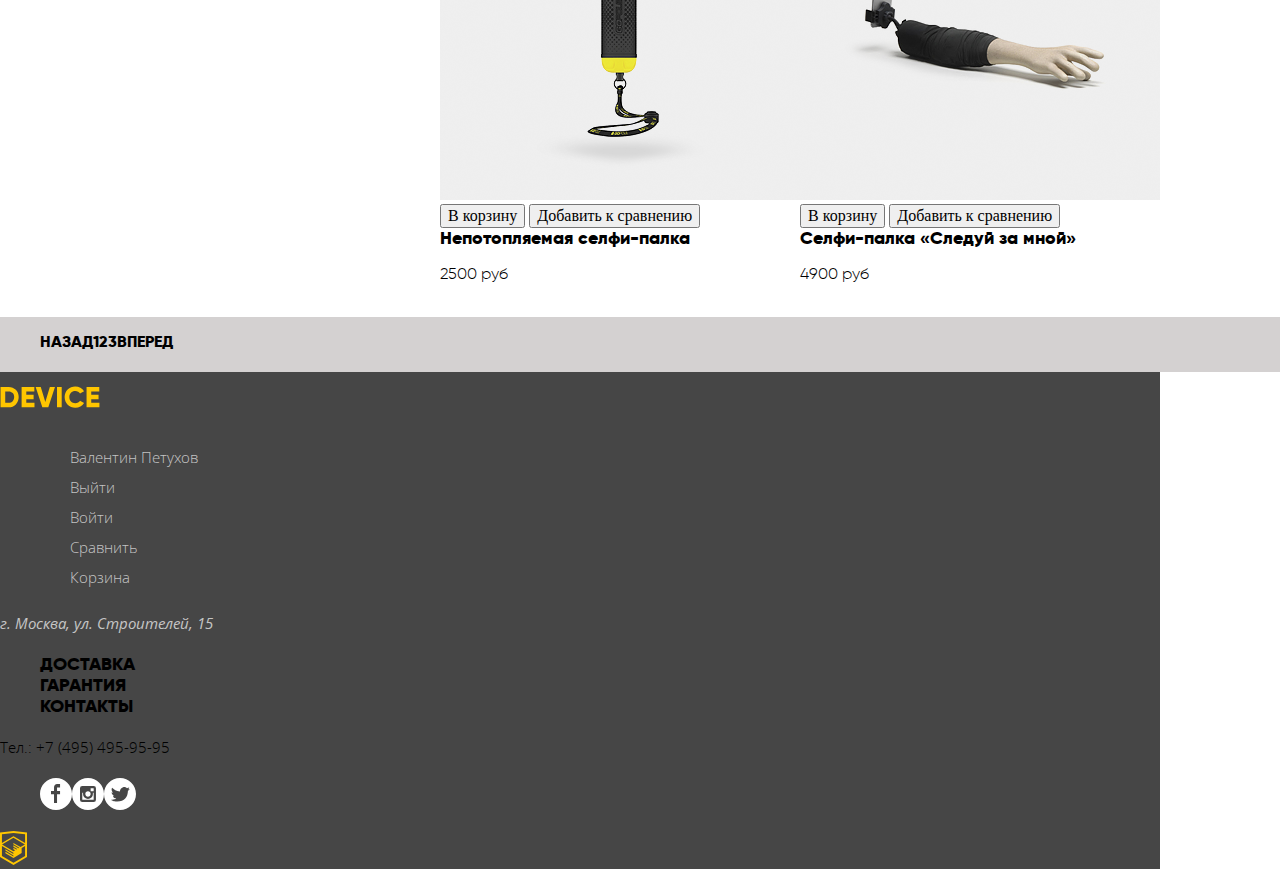
==== commit 26d8361e: "к 5 главе" ====
--- a/inner.html
+++ b/inner.html
@@ -3,7 +3,11 @@
 
 <head>
   <meta charset="utf-8">
+  <link href="css/normalize.css" rel="stylesheet">
+  <link href="css/style.css" rel="stylesheet">
   <title>HTML Academy: Девайс</title>
+  <link href="https://fonts.googleapis.com/css?family=Open+Sans:400,600&amp;subset=cyrillic" rel="stylesheet"
+    id="wt-sky-css--725574360">
 </head>
 
 <body>
@@ -14,20 +18,22 @@
       </a>
     </div>
     <div class="first-line">
-      <form class="search" action="http://echo.htmlacademy.ru" method="get">
+      <form class="search-form search-header" action="http://echo.htmlacademy.ru" method="get">
         <label class="visually-hidden" for="search-form-input">Поле поиска</label>
-        <input type="text" placeholder="Поиск по сайту">
-        <button type="submit">Найти</button>
+        <input type="text" class="search-text-header" placeholder="Поиск по сайту">
+        <button type="submit" class="button search-button">Найти</button>
       </form>
-      <ul>
-        <li><a class="login-user" href="#" aria-label="ФИО пользователя и ссылка на его личный кабинет">Валентин Петухов</a></li>
-        <li><a class="log-out" href="#" aria-label="Выход из личного кабинета">Выйти</a></li>
-        <li><a class="compare" href="#" aria-label="Здесь можно сравнить несколько товаров по критериям">Сравнить</a>
-        </li>
-        <li><a class="cart" href="#" aria-label="Ваша корзина с товарами">Корзина</a></li>
+      <ul class="up-menu">
+        <li><a class="up-menu-links up-menu-login-user" href="#"
+            aria-label="ФИО пользователя и ссылка на его личный кабинет">Валентин Петухов</a></li>
+        <li><a class="up-menu-links up-menu-log-out" href="#" aria-label="Выход из личного кабинета">Выйти</a></li>
+        <li><a class="up-menu-links up-menu-compare" href="#"
+            aria-label="Здесь можно сравнить несколько товаров по критериям">Сравнить</a>
+        </li>
+        <li><a class="up-menu-links up-menu-cart" href="#" aria-label="Ваша корзина с товарами">Корзина</a></li>
       </ul>
     </div>
-    <nav>
+    <nav class="up-menu-navigation">
       <ul class="main-menu">
         <li>
           <a href="#" aria-label="Каталог-товаров по категориям">Каталог товаров</a>
@@ -58,51 +64,50 @@
 
     <div>
       <h1>Моноподы для селфи</h1>
-      <!--а вообще хлебные крошки не делаются автоматом как-то или это только в CRM?-->
-      <ul>
-        <li>
-          <a href="index.html" aria-label="Переход на главную страницу сайта">Главная</a>
-        </li>
-        <li>
-          <a href="#" aria-label="Ссылка на все категории товаров, что у нас есть">Каталог товаров</a>
-        </li>
-        <li>
-          <a href="#" aria-label="Раздел со всеми товарами категории моноподов для селфи">Моноподы для селфи</a>
+      <ul class="catalog-path-nav">
+        <li>
+          <a class="item-path-nav" href="index.html" aria-label="Переход на главную страницу сайта">Главная</a>
+        </li>
+        <li>
+          <a class="item-path-nav" href="#" aria-label="Ссылка на все категории товаров, что у нас есть">Каталог товаров</a>
+        </li>
+        <li>
+          <a class="item-path-nav" href="#" aria-label="Раздел со всеми товарами категории моноподов для селфи">Моноподы для селфи</a>
         </li>
       </ul>
     </div>
 
     <div>
-      <div>
-        <h2>Фильтр:</h2>
-      </div>
-      <div>
-        <h2>сортировка:</h2>
-        <ul>
-          <li>
-            <a href="#">По цене</a>
-          </li>
-          <li>
-            <a href="#">По типу</a>
-          </li>
-          <li>
-            <a href="#">По популярности</a>
-          </li>
-        </ul>
-        <ul>
-          <li><a href="#">вверх</a></li>
-          <li><a href="#">вниз</a></li>
-        </ul>
-      </div>
-    </div>
-
-
-    <div>
+      <div class="filter-left-title">
+        <h2 class="filter-title">Фильтр:</h2>
+      </div>
+      <div class="filter-right-title">
+        <h2 class="filter-title">сортировка:</h2>
+        <ul class="range-options">
+          <li>
+            <a class="item-range-options" href="#">По цене</a>
+          </li>
+          <li>
+            <a class="item-range-options" href="#">По типу</a>
+          </li>
+          <li>
+            <a class="item-range-options" href="#">По популярности</a>
+          </li>
+        </ul>
+        <ul class="range-options up-down">
+          <li><a class="item-range-options" href="#">вверх</a></li>
+          <li><a class="item-range-options" href="#">вниз</a></li>
+        </ul>
+      </div>
+    </div>
+
+
+    <div class="range-filter filter-left">
       <form action="https://echo.htmlacademy.ru" method="post">
-        <fieldset>
+        <fieldset class="range-filter-cost">
           <legend>Стоимость</legend>
         </fieldset>
-        <fieldset>
+        <fieldset class="range-filter-color">
           <legend>Цвет</legend>
           <ul>
             <li>
@@ -127,7 +132,7 @@
             </li>
           </ul>
         </fieldset>
-        <fieldset>
+        <fieldset class="range-filter-bluetooth">
           <legend>Bluetooth</legend>
           <ul>
             <li>
@@ -145,69 +150,69 @@
     </div>
 
     <section>
-      <div>
-        <ul>
-          <li>
+      <div class="catalog-items-teaser">
+        <ul class="catalog-items-teaser">
+          <li class="item-teaser">
             <img src="img/simple-selfi-monopod.png" alt="Любительская селфи-палка">
             <div>
               <button type="button">В корзину</button>
               <button type="button">Добавить к сравнению</button>
             </div>
 
-            <a href="#">Любительская селфи-палка</a>
-            <p>500 руб</p>
-          </li>
-
-          <li>
+            <a class="item-teaser-title" href="#">Любительская селфи-палка</a>
+            <p class="item-teaser-price">500 руб</p>
+          </li>
+
+          <li class="item-teaser">
             <img src="img/progessional-selfi.png" alt="Профессиональная селфи-палка">
             <div>
               <button type="button">В корзину</button>
               <button type="button">Добавить к сравнению</button>
             </div>
 
-            <a href="#">Профессиональная селфи-палка</a>
-            <p>1500 руб</p>
-          </li>
-
-          <li>
+            <a class="item-teaser-title" href="#">Профессиональная селфи-палка</a>
+            <p class="item-teaser-price">1500 руб</p>
+          </li>
+
+          <li class="item-teaser">
             <img src="img/unbreakable-selfi.png" alt="Непотопляемая селфи-палка">
             <div>
               <button type="button">В корзину</button>
               <button type="button">Добавить к сравнению</button>
             </div>
 
-            <a href="#">Непотопляемая селфи-палка</a>
-            <p>2500 руб</p>
-          </li>
-
-          <li>
+            <a class="item-teaser-title" href="#">Непотопляемая селфи-палка</a>
+            <p class="item-teaser-price">2500 руб</p>
+          </li>
+
+          <li class="item-teaser">
             <img src="img/follow-me-selfi.png" alt="Селфи-палка «Следуй за мной»">
             <div>
               <button type="button">В корзину</button>
               <button type="button">Добавить к сравнению</button>
             </div>
 
-            <a href="#">Селфи-палка «Следуй за мной»</a>
-            <p>4900 руб</p>
-          </li>
-        </ul>
-      </div>
-
-      <div>
-        <ul>
-          <li>
+            <a class="item-teaser-title" href="#">Селфи-палка «Следуй за мной»</a>
+            <p class="item-teaser-price">4900 руб</p>
+          </li>
+        </ul>
+      </div>
+
+      <div class="catalog-navigation-down">
+        <ul class="catalog-navigation-down">
+          <li class="catalog-navigation-item">
             <a href="#">назад</a>
           </li>
-          <li>
+          <li class="catalog-navigation-item">
             <a href="#">1</a>
           </li>
-          <li>
+          <li class="catalog-navigation-item">
             <a href="#">2</a>
           </li>
-          <li>
+          <li class="catalog-navigation-item">
             <a href="#">3</a>
           </li>
-          <li>
+          <li class="catalog-navigation-item">
             <a href="#">вперед</a>
           </li>
         </ul>
@@ -217,39 +222,43 @@
 
 
   <footer>
-    <div>
-      <div>
+    <div class="footer-all">
+      <div class="footer-up-part">
         <div class="down-logo">
-          <a href="index.html" aria-label="Переход на главную страницу сайта">
-            <img src="img/logo-yellow.svg" width="100" height="50" alt="Девайс">
-          </a>
+          <img src="img/logo-yellow.svg" width="100" height="50" alt="Девайс">
+        </div>
+        <div>
+          <ul class="down-menu">
+            <li><a class="down-menu-links login-user" href="#"
+                aria-label="ФИО пользователя и ссылка на его личный кабинет">Валентин Петухов</a></li>
+            <li><a class="down-menu-links log-out" href="#" aria-label="Выход из личного кабинета">Выйти</a></li>
+            <li><a class="down-menu-links down-menu-login" href="#"
+                aria-label="Форма для входа в личный кабинет сайта">Войти</a></li>
+            <li><a class="down-menu-links down-menu-compare" href="#"
+                aria-label="Здесь можно сравнить несколько товаров по критериям">Сравнить</a></li>
+            <li><a class="down-menu-links down-menu-cart" href="#" aria-label="Ваша корзина с товарами">Корзина</a></li>
+          </ul>
+        </div>
+      </div>
+      <div class="footer-center-part">
+        <div>
+          <address>г. Москва, ул. Строителей, 15</address>
         </div>
         <div>
           <ul>
-            <li><a class="login-user" href="#" aria-label="ФИО пользователя и ссылка на его личный кабинет">Валентин Петухов</a></li>
-        <li><a class="log-out" href="#" aria-label="Выход из личного кабинета">Выйти</a></li>
-            <li><a href="#" aria-label="Здесь можно сравнить несколько товаров по критериям">Сравнить</a></li>
-            <li><a href="#" aria-label="Ваша корзина с товарами">Корзина</a></li>
-          </ul>
-        </div>
-      </div>
-      <div>
-        <div>
-          <address>г. Москва, ул. Строителей, 15</address>
-        </div>
-        <div>
-          <ul>
-            <li><a href="#" aria-label="Раздел про выгодную доставку">Доставка</a></li>
-            <li><a href="#" aria-label="Раздел с нашими гарантиями">Гарантия</a></li>
-            <li><a href="#" aria-label="Раздел с контактами">Контакты</a></li>
-          </ul>
-        </div>
-        <div>
-          <a href="tel:+4545464545">Тел.: +7 (495) 495-95-95</a>
-        </div>
-      </div>
-      <div>
-        <ul>
+            <li><a class="down-menu-navigation" href="#" aria-label="Раздел про выгодную доставку">Доставка</a></li>
+            <li><a class="down-menu-navigation" href="#" aria-label="Раздел с нашими гарантиями">Гарантия</a></li>
+            <li><a class="down-menu-navigation" href="#" aria-label="Раздел с контактами">Контакты</a></li>
+          </ul>
+        </div>
+        <div>
+          <a class="phone" href="tel:+4545464545">Тел.: +7 (495) 495-95-95</a>
+        </div>
+      </div>
+
+
+      <div class="footer-down-part">
+        <ul class="social-pages">
           <li>
             <a class="social" href="#" aria-label="Ссылка на группу компании Device в Facebook">
               <img src="img/fb.svg" width="32" height="32" alt="facebook">
--- a/css/style.css
+++ b/css/style.css
@@ -0,0 +1,429 @@
+body {
+  margin: 0;
+  padding: 0;
+}
+
+a {
+  text-decoration: none;
+}
+
+a:link {
+  color: black;
+}
+a:visited {
+  color: black;
+}
+a:hover {
+  color: rgb(71, 72, 75);
+}
+a:active {
+  color: rgb(178, 181, 187);
+}
+
+@font-face {
+  font-family: "Gilroy";
+  src: url(../fonts/gilroylight.woff2) format('woff2'), url(../fonts/gilroylight.woff) format('woff');
+  font-weight: 400;
+  font-style: normal
+}
+
+@font-face {
+  font-family: "Gilroy";
+  src: url(../fonts/gilroyextrabold.woff2) format('woff2'), url(../fonts/gilroyextrabold.woff) format('woff');
+  font-weight: 700;
+  font-style: normal
+}
+
+@font-face {
+  font-family: "Open Sans";
+  src: url(../fonts/opensanslight.woff2) format('woff2'), url(../fonts/opensanslight.woff) format('woff');
+  font-weight: 400;
+  font-style: normal
+}
+
+@font-face {
+  font-family: "Open Sans";
+  src: url(../fonts/opensans.woff2) format('woff2'), url(../fonts/opensans.woff) format('woff');
+  font-weight: 700;
+  font-style: normal
+}
+
+.visually-hidden:not(:focus) {
+  position: absolute;
+  width: 1px;
+  height: 1px;
+  margin: -1px;
+  border: 0;
+  padding: 0;
+  font-size: 0;
+}
+
+li {
+  list-style-type: none;
+}
+
+.search-button {
+  visibility: hidden;
+}
+
+/* Для header */
+
+header {
+  position: relative;
+  min-height: 300px;
+  margin-top: 40px;
+  margin-left: 40px;
+  margin-right: 40px;
+  padding: 0 60px;
+  background-color: #f7e296;
+  width: 100%;
+}
+
+.up-logo {
+  margin-top: 40px;
+  padding: 0 60px;
+}
+
+/* что с лого делать пока не пойму */
+
+.up-menu-navigation, {
+  display: flex;
+}
+
+.search-form {
+  position: relative;
+  display: flex;
+  width: 440px;
+  margin-right: 100px;
+  line-height: 30px;
+  background-color: transparent;
+  border: none;
+  border-bottom: 2px solid transparent;
+}
+
+.search-text-header {
+  background-color: transparent;
+  border: none;
+  border-bottom: 2px solid transparent;
+  font-family: "Open Sans Light", Arial, sans-serif;
+  font-size: 15px;
+  font-weight: 200;
+}
+
+.up-menu a {
+  font-family: "Open Sans", Arial, sans-serif;
+  font-size: 15px;
+  font-weight: 200;
+  color: black;
+  position: relative;
+  padding-left: 30px;
+  line-height: 30px;
+}
+
+.up-menu-compare {
+  margin-right: 33px;
+  margin-left: auto;
+}
+
+.up-menu-cart {
+  padding-left: 27px;
+}
+
+.main-menu {
+  text-transform: uppercase;
+  background-color: transparent;
+  border: none;
+  border-bottom: 2px solid transparent;
+  font-family: "Gilroy", Arial, sans-serif;
+  font-size: 18px;
+  color: black;
+  font-weight: 700;
+}
+
+.main-menu .catalog li {
+  font-family: "Open Sans", Arial, sans-serif;
+  text-transform: none;
+  font-size: 15px;
+  font-weight: 200;
+  color: black;
+  position: relative;
+  padding-left: 30px;
+  line-height: 30px;
+}
+
+/* Для слайдера */
+
+.slider-image {
+  height: 486px;
+  width: 384px;
+}
+
+.slider-title {
+  font-family: "Gilroy", Arial, sans-serif;
+  font-size: 47px;
+  color: black;
+  font-weight: 700;
+}
+
+.slider-text {
+  font-family: "Open Sans", Arial, sans-serif;
+  font-size: 15px;
+  font-weight: 100;
+  color: black;
+}
+
+.slider-item-parameter {
+  font-family: "Gilroy", Arial, sans-serif;
+  font-size: 36px;
+  color: black;
+  font-weight: 200;
+}
+
+.slider-item-describe {
+  font-family: "Open Sans", Arial, sans-serif;
+  font-size: 13px;
+  font-weight: 100;
+  color: black;
+}
+
+
+/* Разделы-секции на главной */
+
+.categories-panel {
+  width: 1160px;
+  display: flex;
+}
+
+.categories-list {
+  display: flex;
+  justify-content: space-between;
+}
+
+.categories-section-image {
+  position: relative;
+  width: 160px;
+  height: 160px;
+  background-color: #f7e296;
+}
+
+.categories-section-link {
+  font-size: 18px;
+  line-height: 24px;
+  color: #000;
+  font-family: Gilroy, Arial, sans-serif;
+  font-weight: 700;
+}
+
+/* Раздел про услуги и возможности
+*/
+.services-navigate {
+  display: flex;
+  flex-direction: column;
+  min-width: 277px;
+  margin: 0;
+}
+
+h2 {
+  margin-bottom: 30px;
+  font-family: "Gilroy", Arial, sans-serif;
+  font-size: 47px;
+  line-height: 48px;
+  font-weight: 700;
+}
+
+.oneservice-description p {
+  font-family: "Open Sans", Arial, sans-serif;
+  font-size: 15px;
+  line-height: 30px;
+}
+
+.brands-list {
+  display: flex;
+}
+
+.link-more {
+  text-transform: uppercase;
+  background-color: transparent;
+  border: none;
+  border-bottom: 2px solid transparent;
+  font-family: "Gilroy", Arial, sans-serif;
+  font-size: 16px;
+  color: black;
+  font-weight: 700;
+}
+
+/* Разделы о нас и контакты */
+
+section.about-us {
+  display: float;
+  width: 450px;
+  float: left;
+  margin: 10px;
+}
+
+section.contacts {
+  display: float;
+  width: 450px;
+  float: right;
+  margin: 10px;
+}
+
+.about-us-discription {
+  font-family: "Open Sans", Arial, sans-serif;
+  font-size: 13px;
+  font-weight: 100;
+  color: black;
+}
+
+.contacts-description {
+  font-family: "Open Sans", Arial, sans-serif;
+  font-size: 13px;
+  font-weight: 100;
+  color: black;
+}
+
+.clearfix::after {
+  content: "";
+  display: table;
+  clear: both;
+}
+
+/* внутренняя страница */
+h1 {
+  background-color: transparent;
+  border: none;
+  border-bottom: 2px solid transparent;
+  font-family: "Gilroy", Arial, sans-serif;
+  font-size: 47px;
+  color: black;
+  font-weight: 700;
+}
+
+.catalog-path-nav, .range-options {
+display: flex;
+}
+
+h2.filter-title {
+  text-transform: uppercase;
+  background-color: transparent;
+  border: none;
+  border-bottom: 2px solid transparent;
+  font-family: "Gilroy", Arial, sans-serif;
+  font-size: 18px;
+  color: black;
+  font-weight: 700;
+}
+
+legend {
+  background-color: transparent;
+  border: none;
+  border-bottom: 2px solid transparent;
+  font-family: "Gilroy", Arial, sans-serif;
+  font-size: 18px;
+  color: black;
+  font-weight: 700;
+}
+
+label {
+  font-family: "Open Sans", Arial, sans-serif;
+  font-size: 14px;
+  font-weight: 100;
+  color: black;
+}
+
+.filter-left {
+  display: float;
+  float: left;
+  width: 400px;
+  background-color: rgb(212, 209, 209);
+}
+
+.catalog-items-teaser {
+  display: flex;
+  flex-wrap: wrap;
+}
+
+.catalog-items-teaser img {
+  width: 360px;
+  height: 380px;
+}
+
+.item-teaser-title {
+  background-color: transparent;
+  border: none;
+  border-bottom: 2px solid transparent;
+  font-family: "Gilroy", Arial, sans-serif;
+  font-size: 18px;
+  color: black;
+  font-weight: 700;
+}
+
+.item-teaser-price {
+  background-color: transparent;
+  border: none;
+  border-bottom: 2px solid transparent;
+  font-family: "Gilroy", Arial, sans-serif;
+  font-size: 16px;
+  color: black;
+  font-weight: 200;
+}
+
+.catalog-navigation-down {
+  display: flex;
+  text-transform: uppercase;
+  background-color: transparent;
+  border: none;
+  border-bottom: 2px solid transparent;
+  font-family: "Gilroy", Arial, sans-serif;
+  font-size: 16px;
+  color: black;
+  font-weight: 700;
+  background-color: rgb(212, 209, 209);
+}
+
+/* ПОДВАЛ */
+
+footer {
+  background-color: #464646;
+  width: 1160px;
+}
+
+.down-menu a {
+  font-family: "Open Sans", Arial, sans-serif;
+  font-size: 15px;
+  font-weight: 200;
+  color: rgba(255, 255, 255, .7);
+  position: relative;
+  padding-left: 30px;
+  line-height: 30px;
+}
+
+address,
+.phone {
+  font-family: "Open Sans", Arial, sans-serif;
+  font-size: 15px;
+  line-height: 30px;
+  letter-spacing: 0;
+  color: rgba(255, 255, 255, .7);
+}
+
+.down-menu-navigation {
+  text-transform: uppercase;
+  background-color: transparent;
+  border: none;
+  border-bottom: 2px solid transparent;
+  font-family: "Gilroy", Arial, sans-serif;
+  font-size: 18px;
+  color: white;
+  font-weight: 700;
+}
+
+.social-pages {
+  display: flex;
+}
+
+/* Почему не сделать горизонтальное выравнивание в хедере?
+Правильно ли подключились шрифты?
+Ссылки в хедере фиолетовые почему-то, поставить стили для всех вариантов ссылок?
+Раздел с желтыми квадритиками, лучше разделить квадрат и картинку svg?
+*/
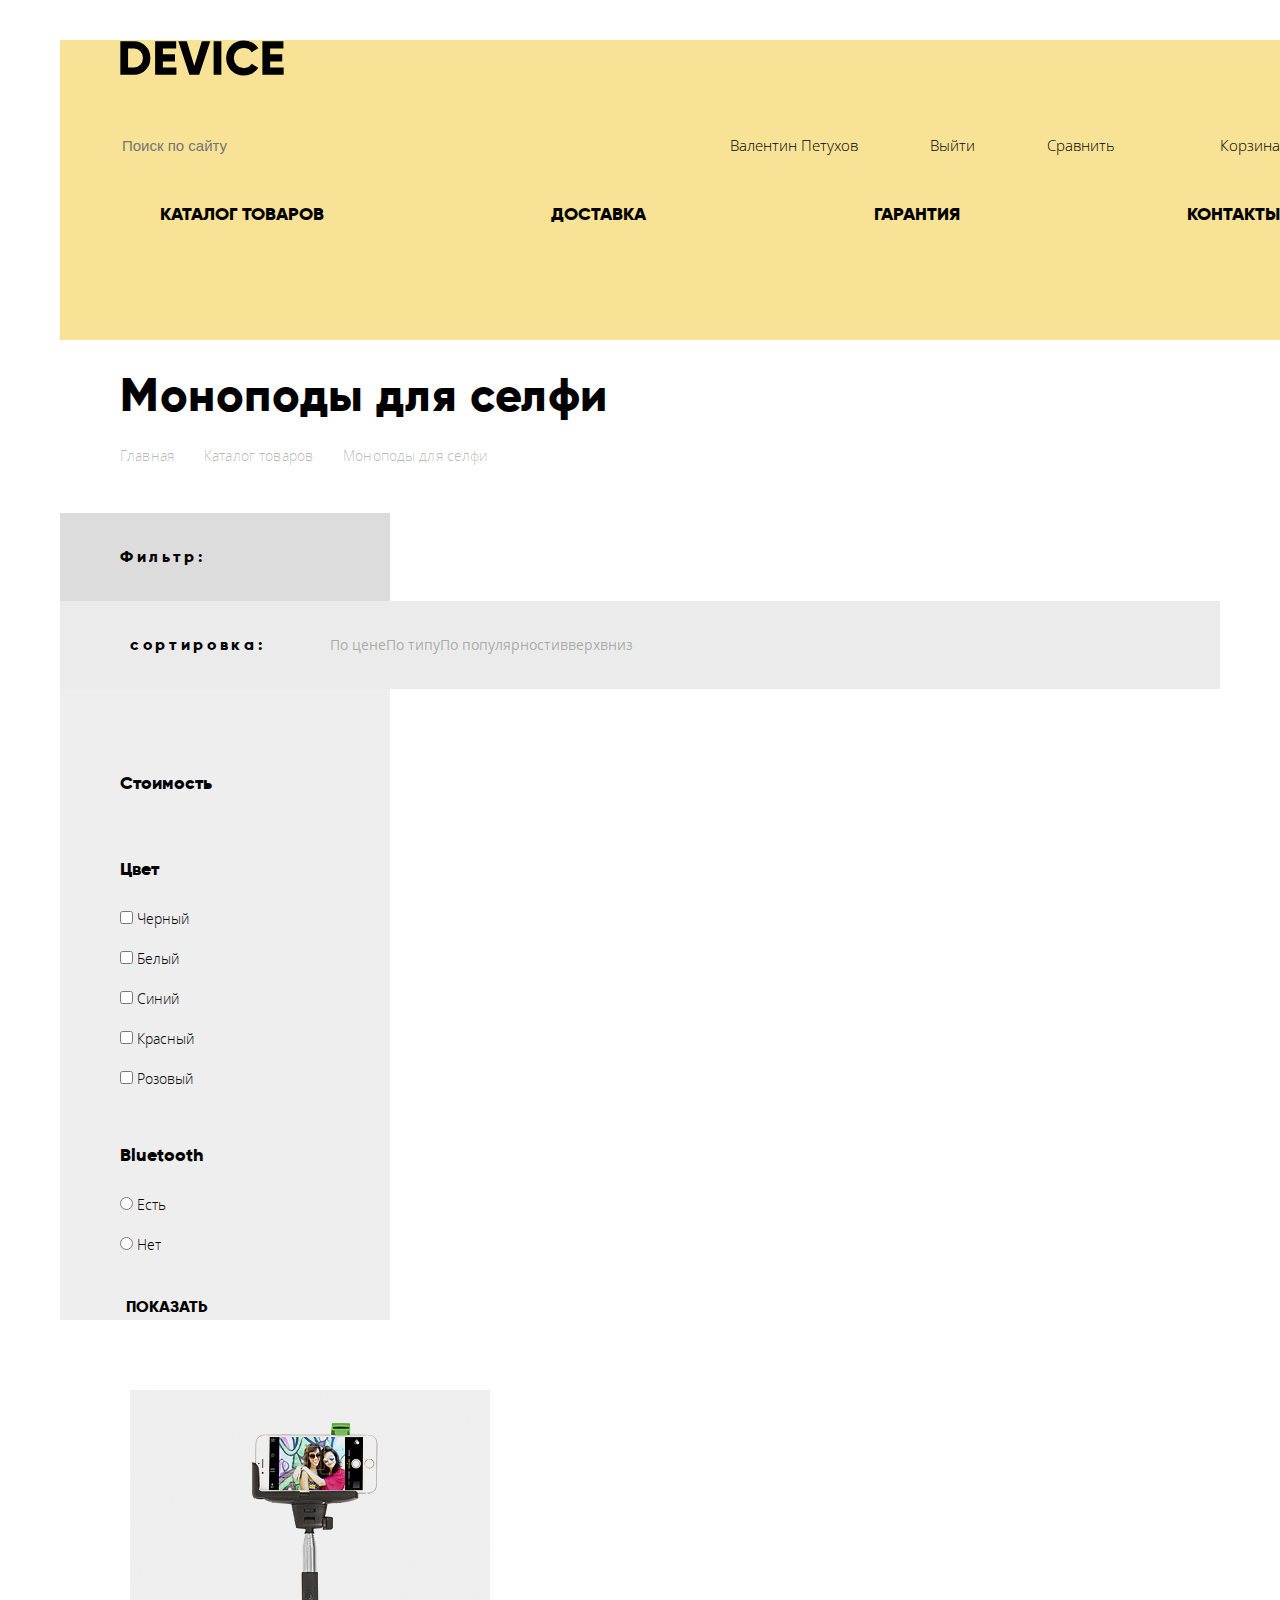
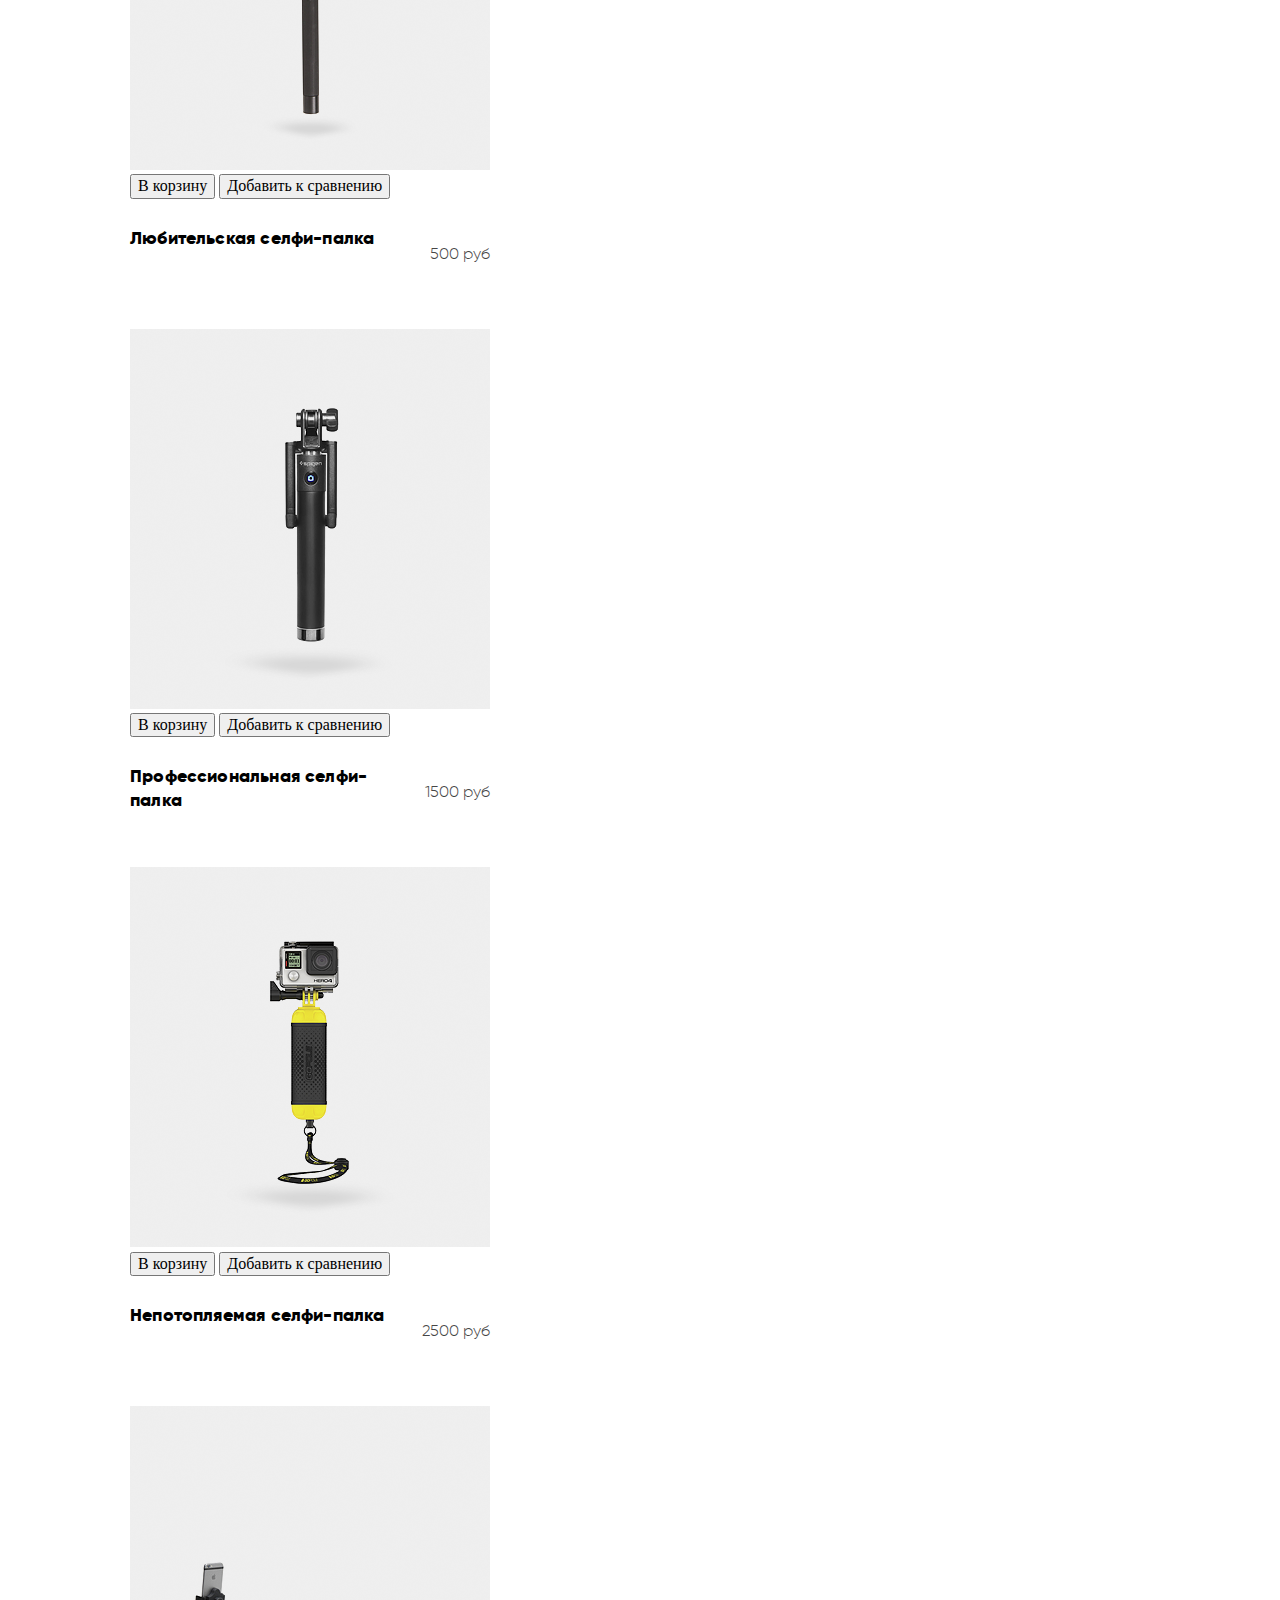
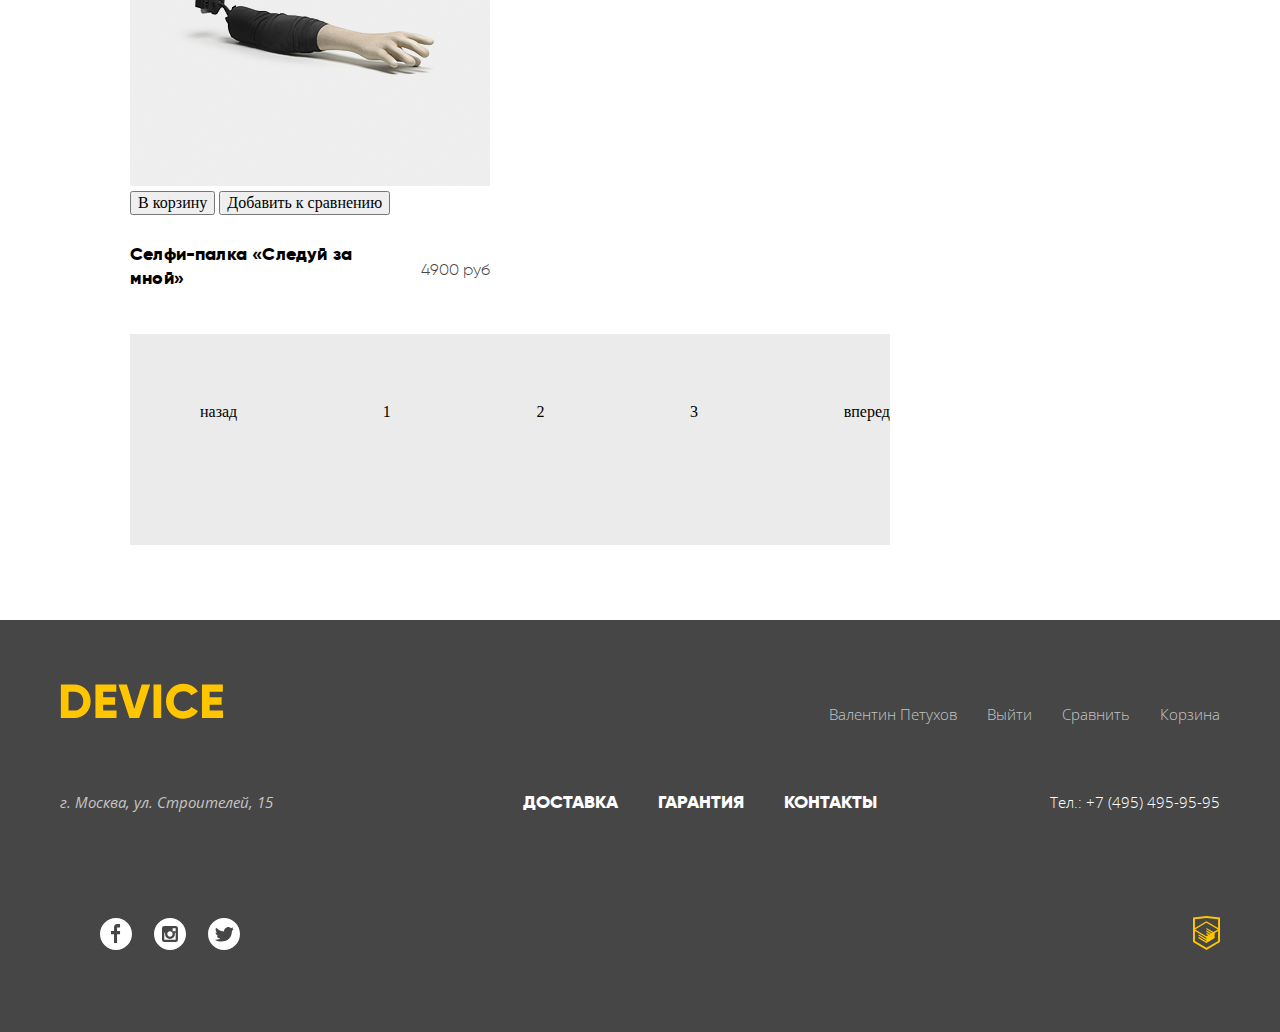
==== commit 36664ea4: "6" ====
--- a/inner.html
+++ b/inner.html
@@ -5,105 +5,123 @@
   <meta charset="utf-8">
   <link href="css/normalize.css" rel="stylesheet">
   <link href="css/style.css" rel="stylesheet">
-  <title>HTML Academy: Девайс</title>
+  <title>HTML Academy Antipina Darya</title>
   <link href="https://fonts.googleapis.com/css?family=Open+Sans:400,600&amp;subset=cyrillic" rel="stylesheet"
     id="wt-sky-css--725574360">
 </head>
 
 <body>
+
+  <!--ШАПКА-->
   <header>
-    <div class="up-logo">
-      <a href="index.html" aria-label="Переход на главную страницу сайта">
-        <img src="img/logo-device.svg" width="100" height="50" alt="Девайс">
-      </a>
-    </div>
-    <div class="first-line">
-      <form class="search-form search-header" action="http://echo.htmlacademy.ru" method="get">
-        <label class="visually-hidden" for="search-form-input">Поле поиска</label>
-        <input type="text" class="search-text-header" placeholder="Поиск по сайту">
-        <button type="submit" class="button search-button">Найти</button>
-      </form>
-      <ul class="up-menu">
-        <li><a class="up-menu-links up-menu-login-user" href="#"
-            aria-label="ФИО пользователя и ссылка на его личный кабинет">Валентин Петухов</a></li>
-        <li><a class="up-menu-links up-menu-log-out" href="#" aria-label="Выход из личного кабинета">Выйти</a></li>
-        <li><a class="up-menu-links up-menu-compare" href="#"
-            aria-label="Здесь можно сравнить несколько товаров по критериям">Сравнить</a>
-        </li>
-        <li><a class="up-menu-links up-menu-cart" href="#" aria-label="Ваша корзина с товарами">Корзина</a></li>
-      </ul>
-    </div>
-    <nav class="up-menu-navigation">
-      <ul class="main-menu">
-        <li>
-          <a href="#" aria-label="Каталог-товаров по категориям">Каталог товаров</a>
-          <div class="catalog">
-            <ul>
-              <li><a href="#" aria-label="Раздел товаров для виртуальной реальности">Виртуальная реальность</a></li>
-              <li><a href="inner.html" aria-label="Раздел товаров с моноподами для серфи">Моноподы для селфи</a></li>
-              <!--Надо ли тут оставлять ссылку в меню, если мы на этой странице? Может ее как-то выделять, что она неактивна?-->
-              <li><a href="#" aria-label="Раздел товаров с экшн-камерами">Экшн-камеры</a></li>
+      <div class="container">
+        <div class="main-header">
+          <div class="up-logo">
+              <a href="index.html" aria-label="На главную">
+            <img src="img/logo-device.svg" width="164" height="36" alt="Девайс">
+          </a>
+          </div>
+          <div class="header-first-line">
+            <form class="search-form search-header" action="http://echo.htmlacademy.ru" method="get">
+              <label class="visually-hidden" for="search-form-input">Поле поиска</label>
+              <input type="text" class="search-text-header" placeholder="Поиск по сайту">
+              <button type="submit" class="button search-button">Найти</button>
+            </form>
+            <ul class="up-menu">
+                <li class="up-menu-links up-menu-login-user"><a href="#"
+                  aria-label="ФИО пользователя и ссылка на его личный кабинет">Валентин Петухов</a></li>
+              <li class="up-menu-links up-menu-log-out"><a href="#" aria-label="Выход из личного кабинета">Выйти</a></li>
+              <li class="up-menu-links up-menu-login"><a class="up-menu-links up-menu-compare" href="#"
+                  aria-label="Здесь можно сравнить несколько товаров по критериям">Сравнить</a>
+              </li>
+              <li class="up-menu-links up-menu-login"><a class="up-menu-links up-menu-cart" href="#"
+                  aria-label="Ваша корзина с товарами">Корзина</a></li>
             </ul>
-            <ul>
-              <li><a href="#" aria-label="Раздел товаровс фитнес-браслетами">Фитнес-браслеты</a></li>
-              <li><a href="#" aria-label="Раздел товаров с умными часами">Умные часы</a></li>
+          </div>
+
+          <nav class="up-menu-navigation">
+            <ul class="main-menu">
+              <li>
+                <a href="#" aria-label="Каталог-товаров по категориям">Каталог товаров</a>
+                <div class="catalog">
+                  <ul>
+                    <li><a href="#" aria-label="Раздел товаров для виртуальной реальности">Виртуальная реальность</a></li>
+                    <li><a href="inner.html" aria-label="Раздел товаров с моноподами для серфи">Моноподы для селфи</a>
+                    </li>
+                    <li><a href="#" aria-label="Раздел товаров с экшн-камерами">Экшн-камеры</a></li>
+                  </ul>
+                  <ul>
+                    <li><a href="#" aria-label="Раздел товаровс фитнес-браслетами">Фитнес-браслеты</a></li>
+                    <li><a href="#" aria-label="Раздел товаров с умными часами">Умные часы</a></li>
+                  </ul>
+                  <ul>
+                    <li><a href="#" aria-label="Раздел товаров с квадрокоптерами">Квадрокоптеры</a></li>
+                  </ul>
+                </div>
+              </li>
+              <li><a href="#" aria-label="Раздел про доставку">Доставка</a></li>
+              <li><a href="#" aria-label="Раздел с нашими гарантиями">Гарантия</a></li>
+              <li><a href="#" aria-label="Раздел с контактами">Контакты</a></li>
             </ul>
-            <ul>
-              <li><a href="#" aria-label="Раздел товаров с квадрокоптерами">Квадрокоптеры</a></li>
-            </ul>
-          </div>
-        </li>
-        <li><a href="#" aria-label="Раздел про доставку">Доставка</a></li>
-        <li><a href="#" aria-label="Раздел с нашими гарантиями">Гарантия</a></li>
-        <li><a href="#" aria-label="Раздел с контактами">Контакты</a></li>
-      </ul>
-    </nav>
-  </header>
-
-  <main>
-
-    <div>
+          </nav>
+        </div>
+    </header>
+
+
+  <main class="main-container">
+
+    <div class="container">
+      <div class="Path">
       <h1>Моноподы для селфи</h1>
       <ul class="catalog-path-nav">
-        <li>
-          <a class="item-path-nav" href="index.html" aria-label="Переход на главную страницу сайта">Главная</a>
+        <li class="item-path-nav">
+          <a href="index.html" aria-label="Переход на главную страницу сайта">Главная</a>
         </li>
-        <li>
-          <a class="item-path-nav" href="#" aria-label="Ссылка на все категории товаров, что у нас есть">Каталог товаров</a>
+        <li class="item-path-nav">
+          <a href="#" aria-label="Ссылка на все категории товаров, что у нас есть">Каталог товаров</a>
         </li>
-        <li>
-          <a class="item-path-nav" href="#" aria-label="Раздел со всеми товарами категории моноподов для селфи">Моноподы для селфи</a>
+        <li class="item-path-nav">
+          <a href="#" aria-label="Раздел со всеми товарами категории моноподов для селфи">Моноподы для селфи</a>
         </li>
       </ul>
     </div>
-
-    <div>
-      <div class="filter-left-title">
+  </div>
+
+
+    <div class="container-catalog">
+
+    <div class="container-catalog-title">
+      <div class="container">
+        <div class="filter-left-title">
         <h2 class="filter-title">Фильтр:</h2>
-      </div>
+          </div>
       <div class="filter-right-title">
         <h2 class="filter-title">сортировка:</h2>
         <ul class="range-options">
-          <li>
-            <a class="item-range-options" href="#">По цене</a>
-          </li>
-          <li>
-            <a class="item-range-options" href="#">По типу</a>
-          </li>
-          <li>
-            <a class="item-range-options" href="#">По популярности</a>
+          <li class="item-range-options">
+            <a href="#">По цене</a>
+          </li>
+          <li class="item-range-options">
+            <a href="#">По типу</a>
+          </li>
+          <li class="item-range-options">
+            <a  href="#">По популярности</a>
           </li>
         </ul>
         <ul class="range-options up-down">
-          <li><a class="item-range-options" href="#">вверх</a></li>
-          <li><a class="item-range-options" href="#">вниз</a></li>
+          <li class="item-range-options"><a href="#">вверх</a></li>
+          <li class="item-range-options"><a  href="#">вниз</a></li>
         </ul>
       </div>
     </div>
-
-
-    <div class="range-filter filter-left">
-      <form action="https://echo.htmlacademy.ru" method="post">
+  </div>
+
+
+
+<div class="catalog-main-part">
+  <div class="container">
+    <section class="left-filters-catalog">
+      <form  class="filter-forms" action="https://echo.htmlacademy.ru" method="post">
         <fieldset class="range-filter-cost">
           <legend>Стоимость</legend>
         </fieldset>
@@ -145,22 +163,22 @@
             </li>
           </ul>
         </fieldset>
-        <button type="submit">Показать</button>
+        <button class="link-more" type="submit">Показать</button>
       </form>
-    </div>
+    </section>
 
     <section>
       <div class="catalog-items-teaser">
-        <ul class="catalog-items-teaser">
+        <ul class="catalog-items-product">
           <li class="item-teaser">
             <img src="img/simple-selfi-monopod.png" alt="Любительская селфи-палка">
             <div>
               <button type="button">В корзину</button>
               <button type="button">Добавить к сравнению</button>
             </div>
-
+            <div class="teaser-info">
             <a class="item-teaser-title" href="#">Любительская селфи-палка</a>
-            <p class="item-teaser-price">500 руб</p>
+            <p class="item-teaser-price">500 руб</p> </div>
           </li>
 
           <li class="item-teaser">
@@ -169,9 +187,9 @@
               <button type="button">В корзину</button>
               <button type="button">Добавить к сравнению</button>
             </div>
-
+            <div class="teaser-info">
             <a class="item-teaser-title" href="#">Профессиональная селфи-палка</a>
-            <p class="item-teaser-price">1500 руб</p>
+            <p class="item-teaser-price">1500 руб</p> </div>
           </li>
 
           <li class="item-teaser">
@@ -180,9 +198,9 @@
               <button type="button">В корзину</button>
               <button type="button">Добавить к сравнению</button>
             </div>
-
+            <div class="teaser-info">
             <a class="item-teaser-title" href="#">Непотопляемая селфи-палка</a>
-            <p class="item-teaser-price">2500 руб</p>
+            <p class="item-teaser-price">2500 руб</p> </div>
           </li>
 
           <li class="item-teaser">
@@ -191,9 +209,9 @@
               <button type="button">В корзину</button>
               <button type="button">Добавить к сравнению</button>
             </div>
-
+            <div class="teaser-info">
             <a class="item-teaser-title" href="#">Селфи-палка «Следуй за мной»</a>
-            <p class="item-teaser-price">4900 руб</p>
+            <p class="item-teaser-price">4900 руб</p> </div>
           </li>
         </ul>
       </div>
@@ -218,69 +236,77 @@
         </ul>
       </div>
     </section>
+
+  </div>
+</div>
+
   </main>
 
 
-  <footer>
-    <div class="footer-all">
-      <div class="footer-up-part">
-        <div class="down-logo">
-          <img src="img/logo-yellow.svg" width="100" height="50" alt="Девайс">
+
+  <!--Подвал-->
+  <footer class="footer-all">
+      <div class="container">
+        <div class="footer-up-part">
+          <div class="down-logo">
+              <a href="index.html" aria-label="На главную">
+            <img src="img/logo-yellow.svg" width="164" height="36" alt="Девайс"></a>
+          </div>
+          <div class="footer-menu-links">
+            <ul class=" down-menu">
+             <li class="down-menu-links login-user"><a href="#"
+                    aria-label="ФИО пользователя и ссылка на его личный кабинет">Валентин Петухов</a></li>
+                <li class="down-menu-links log-out"><a  href="#" aria-label="Выход из личного кабинета">Выйти</a></li>
+              <li class="down-menu-links down-menu-login"><a href="#"
+                  aria-label="Здесь можно сравнить несколько товаров по критериям">Сравнить</a></li>
+              <li class="down-menu-links down-menu-login"><a href="#" aria-label="Ваша корзина с товарами">Корзина</a>
+              </li>
+            </ul>
+          </div>
         </div>
-        <div>
-          <ul class="down-menu">
-            <li><a class="down-menu-links login-user" href="#"
-                aria-label="ФИО пользователя и ссылка на его личный кабинет">Валентин Петухов</a></li>
-            <li><a class="down-menu-links log-out" href="#" aria-label="Выход из личного кабинета">Выйти</a></li>
-            <li><a class="down-menu-links down-menu-login" href="#"
-                aria-label="Форма для входа в личный кабинет сайта">Войти</a></li>
-            <li><a class="down-menu-links down-menu-compare" href="#"
-                aria-label="Здесь можно сравнить несколько товаров по критериям">Сравнить</a></li>
-            <li><a class="down-menu-links down-menu-cart" href="#" aria-label="Ваша корзина с товарами">Корзина</a></li>
+        <div class="footer-center-part">
+          <div>
+            <address>г. Москва, ул. Строителей, 15</address>
+          </div>
+          <div>
+            <ul class="down-menu-navigation">
+              <li><a class="down-menu-navigation down-menu-links" href="#"
+                  aria-label="Раздел про выгодную доставку">Доставка</a></li>
+              <li><a class="down-menu-navigation down-menu-links" href="#"
+                  aria-label="Раздел с нашими гарантиями">Гарантия</a></li>
+              <li><a class="down-menu-navigation down-menu-links" href="#" aria-label="Раздел с контактами">Контакты</a>
+              </li>
+            </ul>
+          </div>
+          <div>
+            <a class="phone down-menu-links" href="tel:+4545464545">Тел.: +7 (495) 495-95-95</a>
+          </div>
+        </div>
+        <div class="footer-down-part">
+          <ul class="social-pages">
+            <li>
+              <a class="social" href="#" aria-label="Ссылка на группу компании Device в Facebook">
+                <img src="img/fb.svg" width="32" height="32" alt="facebook">
+              </a>
+            </li>
+            <li>
+              <a class="social" href="#" aria-label="Ссылка на страничку компании Device в Instagram">
+                <img src="img/instagram.svg" alt="instagram">
+              </a>
+            </li>
+            <li>
+              <a class="social" href="#" aria-label="Ссылка на страничку компании Device в Twitter">
+                <img src="img/twitter.svg" alt="twitter">
+              </a>
+            </li>
           </ul>
+          <div class="HTML-Academy-logo">
+            <a href="https://htmlacademy.ru/" aria-label="Ссылка на HTML Academy"><img src="img/logo-html.svg"
+                alt="HTML Academy"></a>
+          </div>
         </div>
       </div>
-      <div class="footer-center-part">
-        <div>
-          <address>г. Москва, ул. Строителей, 15</address>
-        </div>
-        <div>
-          <ul>
-            <li><a class="down-menu-navigation" href="#" aria-label="Раздел про выгодную доставку">Доставка</a></li>
-            <li><a class="down-menu-navigation" href="#" aria-label="Раздел с нашими гарантиями">Гарантия</a></li>
-            <li><a class="down-menu-navigation" href="#" aria-label="Раздел с контактами">Контакты</a></li>
-          </ul>
-        </div>
-        <div>
-          <a class="phone" href="tel:+4545464545">Тел.: +7 (495) 495-95-95</a>
-        </div>
-      </div>
-
-
-      <div class="footer-down-part">
-        <ul class="social-pages">
-          <li>
-            <a class="social" href="#" aria-label="Ссылка на группу компании Device в Facebook">
-              <img src="img/fb.svg" width="32" height="32" alt="facebook">
-            </a>
-          </li>
-          <li>
-            <a class="social" href="#" aria-label="Ссылка на страничку компании Device в Instagram">
-              <img src="img/instagram.svg" alt="instagram">
-            </a>
-          </li>
-          <li>
-            <a class="social" href="#" aria-label="Ссылка на страничку компании Device в Twitter">
-              <img src="img/twitter.svg" alt="twitter">
-            </a>
-          </li>
-        </ul>
-      </div>
-      <div>
-        <a href="https://htmlacademy.ru/" aria-label="Ссылка на HTML Academy"><img src="img/logo-html.svg"
-            alt="HTML Academy"></a>
-      </div>
-  </footer>
+    </footer>
 
 </body>
 
--- a/css/style.css
+++ b/css/style.css
@@ -1,22 +1,37 @@
-body {
-  margin: 0;
-  padding: 0;
-}
-
 a {
   text-decoration: none;
+  background-color: transparent;
 }
 
 a:link {
   color: black;
 }
+
 a:visited {
   color: black;
 }
+
 a:hover {
   color: rgb(71, 72, 75);
 }
+
 a:active {
+  color: rgb(178, 181, 187);
+}
+
+a.down-menu-links:link {
+  color: white;
+}
+
+a.down-menu-links:visited {
+  color: white;
+}
+
+a.down-menu-links:hover {
+  color: rgb(143, 144, 148);
+}
+
+a.down-menu-links:active {
   color: rgb(178, 181, 187);
 }
 
@@ -66,28 +81,11 @@
   visibility: hidden;
 }
 
-/* Для header */
-
-header {
-  position: relative;
-  min-height: 300px;
-  margin-top: 40px;
-  margin-left: 40px;
-  margin-right: 40px;
-  padding: 0 60px;
-  background-color: #f7e296;
-  width: 100%;
-}
-
-.up-logo {
-  margin-top: 40px;
-  padding: 0 60px;
-}
-
-/* что с лого делать пока не пойму */
-
-.up-menu-navigation, {
-  display: flex;
+
+body {
+  margin: 0;
+  padding: 0;
+  min-width: 1200px;
 }
 
 .search-form {
@@ -118,6 +116,45 @@
   position: relative;
   padding-left: 30px;
   line-height: 30px;
+}
+
+/* ШАПКА */
+
+.container {
+  width: 1160px;
+  margin: 0 auto;
+  background-color: transparent;
+}
+
+.main-header {
+  position: relative;
+  min-height: 300px;
+  min-width: 1160px;
+  margin-top: 40px;
+  padding: 0 60px;
+  background-color: #f7e296;
+}
+
+.header-first-line {
+  display: flex;
+  justify-content: flex-start;
+  margin-bottom: 28px;
+  align-items: baseline;
+  padding-top: 34px;
+  background-color: transparent;
+}
+
+.up-menu {
+  display: flex;
+  width: 580px;
+  justify-content: space-between;
+  background-color: transparent;
+}
+
+.main-menu {
+  display: flex;
+  justify-content: space-between;
+  background-color: transparent;
 }
 
 .up-menu-compare {
@@ -151,7 +188,30 @@
   line-height: 30px;
 }
 
-/* Для слайдера */
+
+/* СЛАЙДЕРЫ */
+
+.slider-container {
+  position: relative;
+  top: -112px;
+  margin-bottom: -20px;
+}
+
+.slider-list-item {
+  display: flex;
+  justify-content: space-between;
+  min-height: 500px;
+}
+
+.slider-left {
+  text-align: center;
+  width: 560px;
+}
+
+.slider-right {
+  width: 560px;
+  position: relative;
+}
 
 .slider-image {
   height: 486px;
@@ -187,25 +247,39 @@
 }
 
 
-/* Разделы-секции на главной */
-
-.categories-panel {
-  width: 1160px;
-  display: flex;
+/* КАТЕГОРИИ меню квадратиками */
+
+.categories {
+  margin-bottom: 67px;
 }
 
 .categories-list {
   display: flex;
   justify-content: space-between;
+  margin: 0;
+  align-content: baseline;
 }
 
 .categories-section-image {
   position: relative;
+  margin-bottom: 33px;
   width: 160px;
   height: 160px;
   background-color: #f7e296;
 }
 
+.categories-section-image img {
+  position: absolute;
+  top: 50%;
+  left: 50%;
+  transform: translate(-50%, -50%);
+}
+
+.categories-section-title {
+  white-space: normal;
+  width: 160px;
+}
+
 .categories-section-link {
   font-size: 18px;
   line-height: 24px;
@@ -214,16 +288,58 @@
   font-weight: 700;
 }
 
-/* Раздел про услуги и возможности
-*/
-.services-navigate {
-  display: flex;
-  flex-direction: column;
+/* сервисы */
+
+.service {
+  min-height: 385px;
+  margin-bottom: 92px;
+  background-color: #e5e5e5;
+}
+
+.services-nav {
+  display: flex;
   min-width: 277px;
   margin: 0;
-}
-
-h2 {
+  flex-direction: column;
+  justify-content: center;
+  border-right: 7px solid #000;
+}
+
+.oneservice-navigate {
+  width: 100%;
+  margin: 12px 0;
+  padding: 0;
+  text-align: center;
+}
+
+.link-sevices {
+  position: relative;
+  display: block;
+  width: 160px;
+  padding: 8px 0;
+  text-align: center;
+  font-size: 18px;
+  line-height: 24px;
+  color: #000;
+  font-family: Gilroy, Arial, sans-serif;
+  font-weight: 700;
+  text-transform: uppercase;
+}
+
+.services-description ul {
+  margin-left: 118px;
+  margin-top: 70px;
+  width: 460px;
+  position: relative;
+}
+
+.oneservice-description p {
+  font-family: "Open Sans", Arial, sans-serif;
+  font-size: 15px;
+  line-height: 30px;
+}
+
+.services-description h2 {
   margin-bottom: 30px;
   font-family: "Gilroy", Arial, sans-serif;
   font-size: 47px;
@@ -231,15 +347,6 @@
   font-weight: 700;
 }
 
-.oneservice-description p {
-  font-family: "Open Sans", Arial, sans-serif;
-  font-size: 15px;
-  line-height: 30px;
-}
-
-.brands-list {
-  display: flex;
-}
 
 .link-more {
   text-transform: uppercase;
@@ -252,140 +359,110 @@
   font-weight: 700;
 }
 
-/* Разделы о нас и контакты */
-
-section.about-us {
-  display: float;
-  width: 450px;
-  float: left;
-  margin: 10px;
-}
-
-section.contacts {
-  display: float;
-  width: 450px;
-  float: right;
-  margin: 10px;
+
+/* бренды */
+
+.brands-list {
+  display: flex;
+  justify-content: space-between;
+}
+
+/* о нас и контакты */
+
+.about-us-section {
+  display: flex;
+  justify-content: space-between;
+  margin-bottom: 80px;
 }
 
 .about-us-discription {
   font-family: "Open Sans", Arial, sans-serif;
-  font-size: 13px;
-  font-weight: 100;
-  color: black;
+  font-size: 15px;
+  line-height: 30px;
+  color: #000;
+  letter-spacing: 0;
+  width: 475px;
+  margin-bottom: 30px;
 }
 
 .contacts-description {
   font-family: "Open Sans", Arial, sans-serif;
-  font-size: 13px;
-  font-weight: 100;
-  color: black;
-}
-
-.clearfix::after {
-  content: "";
-  display: table;
-  clear: both;
-}
-
-/* внутренняя страница */
-h1 {
-  background-color: transparent;
-  border: none;
-  border-bottom: 2px solid transparent;
-  font-family: "Gilroy", Arial, sans-serif;
+  font-size: 15px;
+  line-height: 30px;
+  color: #000;
+  letter-spacing: 0;
+  width: 475px;
+  margin-bottom: 30px;
+}
+
+h2 {
+  margin-bottom: 43px;
+  font-family: Gilroy, Arial, sans-serif;
   font-size: 47px;
-  color: black;
-  font-weight: 700;
-}
-
-.catalog-path-nav, .range-options {
-display: flex;
-}
-
-h2.filter-title {
-  text-transform: uppercase;
-  background-color: transparent;
-  border: none;
-  border-bottom: 2px solid transparent;
-  font-family: "Gilroy", Arial, sans-serif;
-  font-size: 18px;
-  color: black;
-  font-weight: 700;
-}
-
-legend {
-  background-color: transparent;
-  border: none;
-  border-bottom: 2px solid transparent;
-  font-family: "Gilroy", Arial, sans-serif;
-  font-size: 18px;
-  color: black;
-  font-weight: 700;
-}
-
-label {
-  font-family: "Open Sans", Arial, sans-serif;
-  font-size: 14px;
-  font-weight: 100;
-  color: black;
-}
-
-.filter-left {
-  display: float;
-  float: left;
-  width: 400px;
-  background-color: rgb(212, 209, 209);
-}
-
-.catalog-items-teaser {
-  display: flex;
-  flex-wrap: wrap;
-}
-
-.catalog-items-teaser img {
-  width: 360px;
-  height: 380px;
-}
-
-.item-teaser-title {
-  background-color: transparent;
-  border: none;
-  border-bottom: 2px solid transparent;
-  font-family: "Gilroy", Arial, sans-serif;
-  font-size: 18px;
-  color: black;
-  font-weight: 700;
-}
-
-.item-teaser-price {
-  background-color: transparent;
-  border: none;
-  border-bottom: 2px solid transparent;
-  font-family: "Gilroy", Arial, sans-serif;
-  font-size: 16px;
-  color: black;
-  font-weight: 200;
-}
-
-.catalog-navigation-down {
-  display: flex;
-  text-transform: uppercase;
-  background-color: transparent;
-  border: none;
-  border-bottom: 2px solid transparent;
-  font-family: "Gilroy", Arial, sans-serif;
-  font-size: 16px;
-  color: black;
-  font-weight: 700;
-  background-color: rgb(212, 209, 209);
-}
-
-/* ПОДВАЛ */
-
-footer {
+  line-height: 48px;
+  font-weight: 700;
+  color: #000;
+}
+
+
+.about-us-partners {
+  margin-top: 65px;
+  margin-left: -3px;
+  margin-bottom: 54px;
+  list-style: none;
+}
+
+.map {
+  display: block;
+  width: 560px;
+  height: 222px;
+  margin-bottom: 65px;
+}
+
+/* подвал */
+
+.footer-all {
+  position: relative;
+  padding-top: 63px;
+  padding-bottom: 17px;
   background-color: #464646;
-  width: 1160px;
+}
+
+.footer-up-part {
+  display: flex;
+  justify-content: space-between;
+  margin-bottom: 7px;
+}
+
+.footer-menu-links {
+  margin: 0;
+  padding: 0;
+  display: flex;
+}
+
+.down-menu {
+  display: flex;
+}
+
+
+.footer-center-part {
+  display: flex;
+  align-items: baseline;
+  margin-bottom: 45px;
+  justify-content: space-between;
+}
+
+.footer-down-part {
+  display: flex;
+  align-items: baseline;
+  margin-bottom: 45px;
+  justify-content: space-between;
+}
+
+
+.down-menu-navigation {
+  margin: 20px;
+  justify-content: space-between;
 }
 
 .down-menu a {
@@ -398,13 +475,25 @@
   line-height: 30px;
 }
 
-address,
-.phone {
+address {
   font-family: "Open Sans", Arial, sans-serif;
   font-size: 15px;
   line-height: 30px;
   letter-spacing: 0;
   color: rgba(255, 255, 255, .7);
+  width: 250px;
+  text-align: left;
+}
+
+.phone {
+  font-family: "Open Sans", Arial, sans-serif;
+  font-size: 15px;
+  line-height: 30px;
+  letter-spacing: 0;
+  color: rgba(255, 255, 255, .7);
+  width: 250px;
+  text-align: right;
+
 }
 
 .down-menu-navigation {
@@ -416,14 +505,232 @@
   font-size: 18px;
   color: white;
   font-weight: 700;
+  display: flex;
+  justify-content: space-between;
+
 }
 
 .social-pages {
   display: flex;
-}
-
-/* Почему не сделать горизонтальное выравнивание в хедере?
-Правильно ли подключились шрифты?
-Ссылки в хедере фиолетовые почему-то, поставить стили для всех вариантов ссылок?
-Раздел с желтыми квадритиками, лучше разделить квадрат и картинку svg?
-*/
+  justify-content: space-between;
+  width: 140px;
+}
+
+.HTML-Academy-logo {
+  width: 80px;
+  text-align: right;
+}
+
+
+/* внутренняя страница */
+
+.Path {
+  padding: 0 60px;
+  margin-bottom: 45px;
+}
+
+h1 {
+  margin-bottom: 25px;
+  font-family: Gilroy, Arial, sans-serif;
+  font-size: 47px;
+  line-height: 48px;
+  font-weight: 700;
+  letter-spacing: .013em;
+  color: #000;
+}
+
+.catalog-path-nav {
+  display: flex;
+  justify-content: flex-start;
+  padding: 0;
+}
+
+.item-path-nav {
+  margin-right: 30px;
+}
+
+.item-path-nav a {
+  position: relative;
+  font-family: "Open Sans", Arial, sans-serif;
+  font-size: 14px;
+  line-height: 24px;
+  color: rgba(0, 0, 0, .3);
+  letter-spacing: .01em;
+}
+
+.container-catalog-title {
+  min-height: 70px;
+  display: flex;
+}
+
+.container-catalog .container>div {
+  padding-top: 20px;
+  padding-bottom: 20px;
+}
+
+.filter-left-title {
+  width: 200px;
+  padding-left: 60px;
+  padding-right: 70px;
+  background-color: #dcdcdc;
+}
+
+.container-catalog-title h2 {
+  margin: 0;
+  font-size: 16px;
+  font-weight: 700;
+  letter-spacing: .23em;
+  color: #000;
+}
+
+.filter-right-title {
+  display: flex;
+  align-items: center;
+  background-color: #ebebeb;
+}
+
+.filter-right-title h2 {
+  padding-left: 70px;
+  width: 200px;
+}
+
+.filter-right-title ul {
+  padding: 0;
+  margin: 0;
+  list-style: none;
+  display: -webkit-box;
+  display: -ms-flexbox;
+  display: flex;
+}
+
+.item-range-options a {
+  font-family: "Open Sans", Arial, sans-serif;
+  font-size: 14px;
+  line-height: 18px;
+  color: rgba(0, 0, 0, .3);
+  font-weight: 700;
+  justify-content: space-between;
+}
+
+.left-filters-catalog {
+  box-sizing: border-box;
+  width: 330px;
+  padding-left: 60px;
+  padding-top: 70px;
+  background-color: #eee;
+}
+
+.filter-forms {
+  width: 200px;
+  padding-right: 70px;
+  display: block;
+}
+
+.left-filters-catalog fieldset {
+  margin: 0 0 32px;
+  padding: 0;
+  position: relative;
+  border: none;
+}
+
+.left-filters-catalog legend {
+  margin-bottom: 18px;
+  padding-top: 12px;
+  font-size: 18px;
+  text-transform: none;
+  color: #000;
+  font-family: Gilroy, Arial, sans-serif;
+  line-height: 24px;
+  font-weight: 700;
+}
+
+.filter-forms ul {
+  margin: 0;
+  padding: 0;
+}
+
+
+label {
+  font-family: "Open Sans", Arial, sans-serif;
+  font-size: 14px;
+  line-height: 40px;
+  color: #000;
+}
+
+.catalog-items-teaser {
+  padding-top: 50px;
+  padding-left: 50px;
+}
+
+.catalog-items-product {
+  display: flex;
+
+  flex-wrap: wrap;
+  margin: 0 0 -11px;
+  padding: 0;
+  list-style: none;
+  width: 780px;
+}
+
+.item-teaser {
+  position: relative;
+  margin: 20px 20px 27px;
+}
+
+.teaser-info {
+  display: flex;
+
+  justify-content: space-between;
+  width: 360px;
+  margin-top: 27px;
+}
+
+
+.item-teaser-title {
+  width: 260px;
+  font-size: 18px;
+  color: #000;
+  font-family: Gilroy, Arial, sans-serif;
+  line-height: 24px;
+  letter-spacing: .01em;
+  font-weight: 700;
+}
+
+.item-teaser-price {
+  font-size: 16px;
+  font-weight: 400;
+  color: #464646;
+  font-family: Gilroy, Arial, sans-serif;
+  line-height: 24px;
+}
+
+.catalog-navigation-down {
+  display: flex;
+  justify-content: space-between;
+  align-items: center;
+  width: 760px;
+  min-height: 70px;
+  box-sizing: border-box;
+  margin: 20px 0 75px 70px;
+  padding: 23px 0;
+  background-color: #ebebeb;
+}
+
+/* скрыть */
+
+.slider-qvadrocopter,
+.slider-bracelet {
+  display: none;
+}
+
+.form-write-to-us {
+  display: none;
+}
+
+.open-map {
+  display: none;
+}
+
+.catalog {
+  display: none;
+}
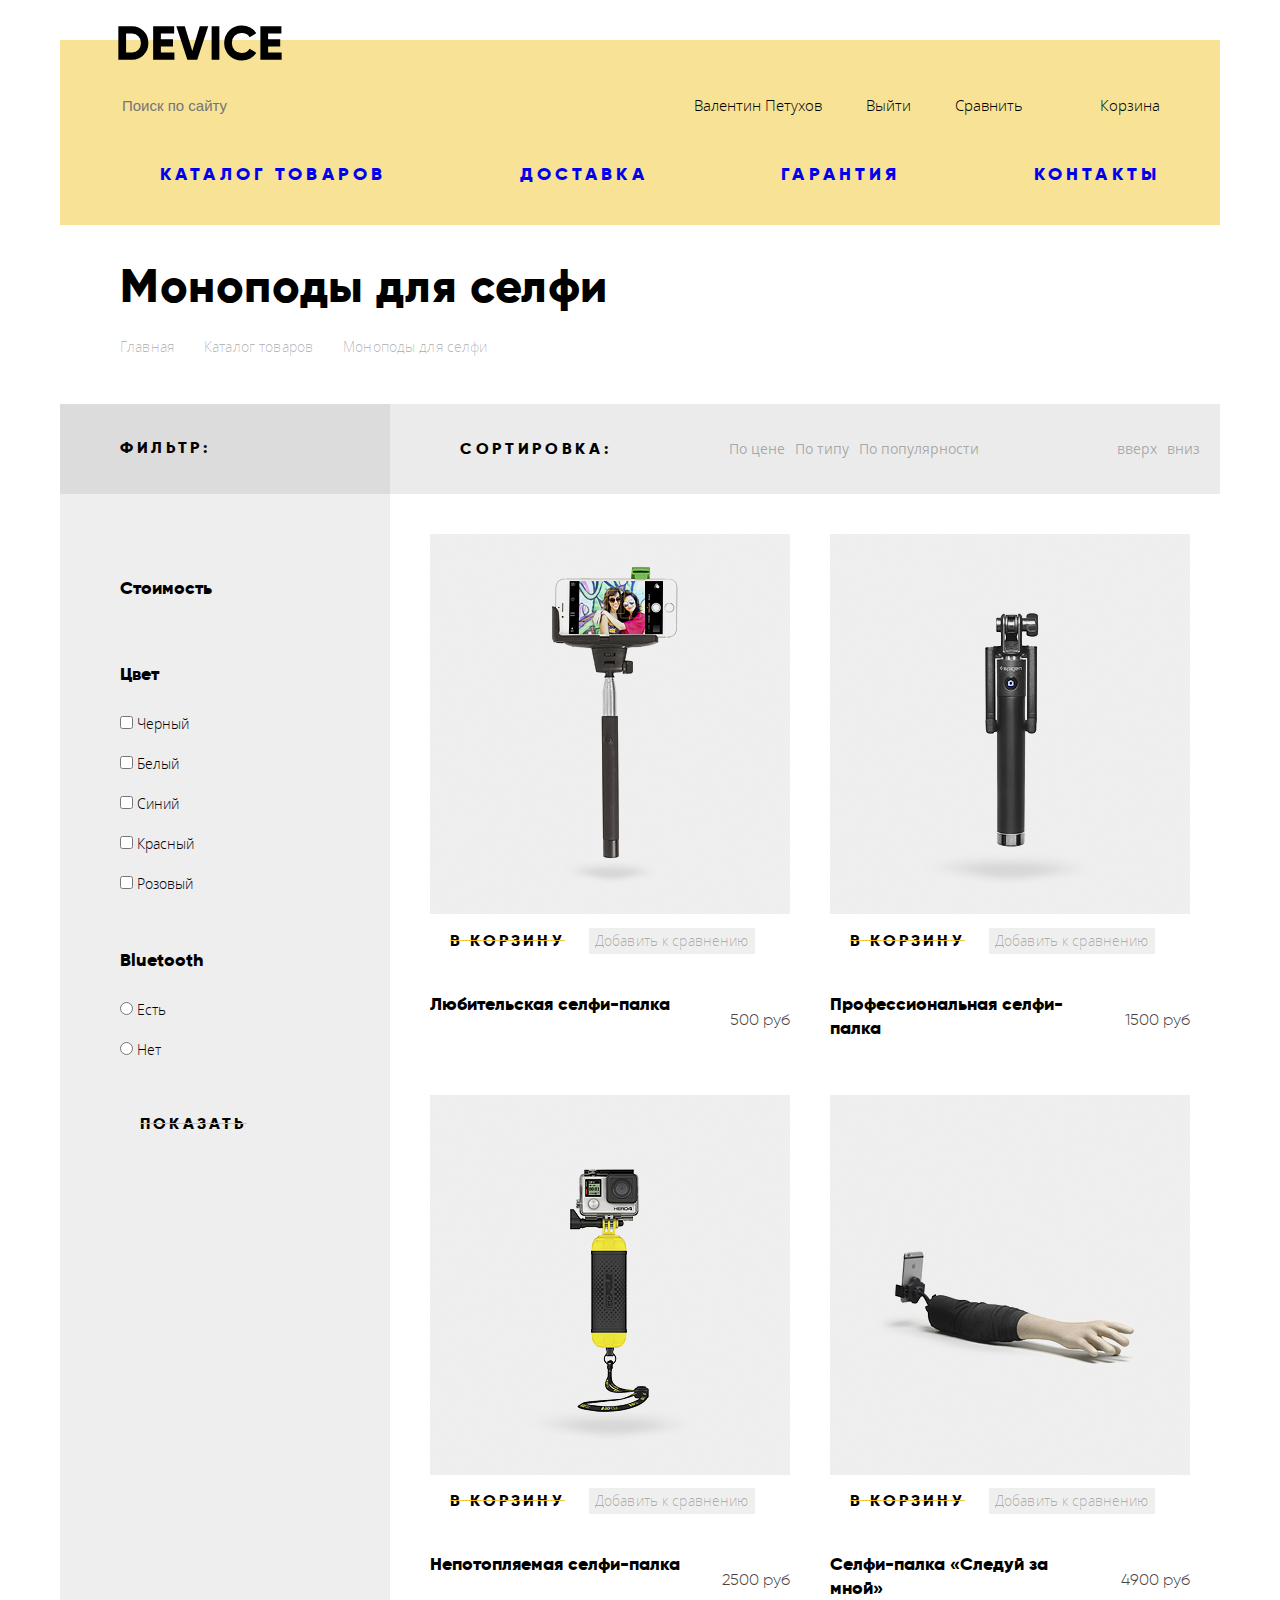
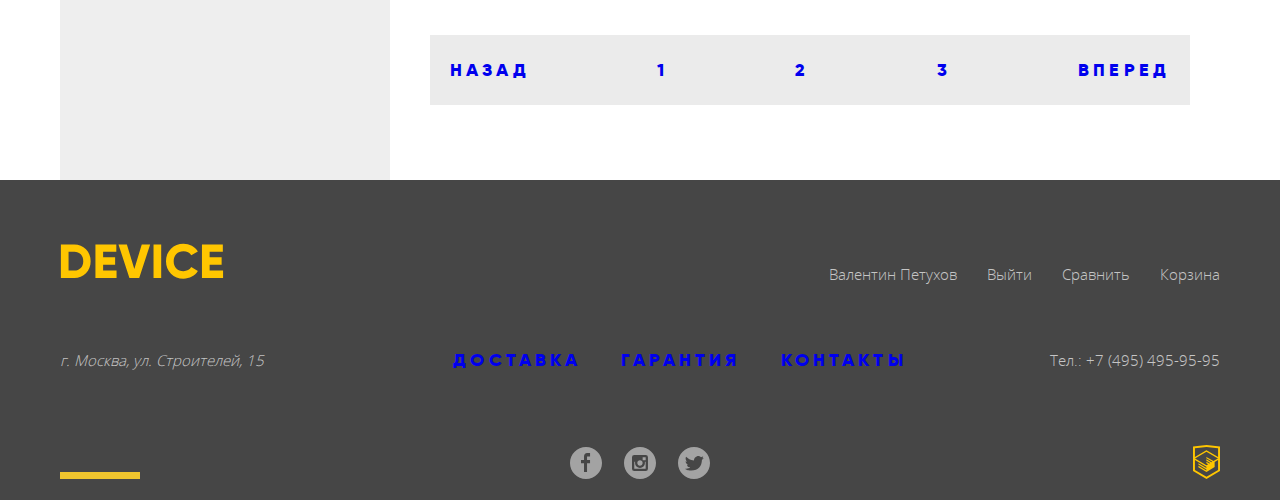
==== commit cc842ffc: "правки к 5 и сетки" ====
--- a/inner.html
+++ b/inner.html
@@ -6,307 +6,312 @@
   <link href="css/normalize.css" rel="stylesheet">
   <link href="css/style.css" rel="stylesheet">
   <title>HTML Academy Antipina Darya</title>
-  <link href="https://fonts.googleapis.com/css?family=Open+Sans:400,600&amp;subset=cyrillic" rel="stylesheet"
-    id="wt-sky-css--725574360">
 </head>
 
-<body>
+<body сlass="catalog-page">
 
   <!--ШАПКА-->
   <header>
-      <div class="container">
-        <div class="main-header">
-          <div class="up-logo">
-              <a href="index.html" aria-label="На главную">
+    <div class="container catalog-page">
+      <div class="main-header">
+        <div class="up-logo">
+          <a href="index.html" aria-label="На главную">
             <img src="img/logo-device.svg" width="164" height="36" alt="Девайс">
           </a>
+        </div>
+        <div class="header-first-line">
+          <form class="search-form search-header" action="http://echo.htmlacademy.ru" method="get">
+            <label class="visually-hidden" for="search-form-input">Поле поиска</label>
+            <input type="text" class="search-text-header" placeholder="Поиск по сайту">
+            <button type="submit" class="button search-button">Найти</button>
+          </form>
+          <ul class="up-menu">
+            <li class="up-menu-links up-menu-login-user"><a href="#"
+                aria-label="ФИО пользователя и ссылка на его личный кабинет">Валентин Петухов</a></li>
+            <li class="up-menu-links up-menu-log-out"><a href="#" aria-label="Выход из личного кабинета">Выйти</a></li>
+            <li class="up-menu-links up-menu-login"><a class="up-menu-links up-menu-compare" href="#"
+                aria-label="Здесь можно сравнить несколько товаров по критериям">Сравнить</a>
+            </li>
+            <li class="up-menu-links up-menu-login"><a class="up-menu-links up-menu-cart" href="#"
+                aria-label="Ваша корзина с товарами">Корзина</a></li>
+          </ul>
+        </div>
+
+        <nav class="up-menu-navigation">
+          <ul class="main-menu">
+            <li class="up-nav-links">
+              <a href="#" aria-label="Каталог-товаров по категориям">Каталог товаров</a>
+              <div class="catalog">
+                <ul>
+                  <li><a href="#" aria-label="Раздел товаров для виртуальной реальности">Виртуальная реальность</a></li>
+                  <li><a href="inner.html" aria-label="Раздел товаров с моноподами для серфи">Моноподы для селфи</a>
+                  </li>
+                  <li><a href="#" aria-label="Раздел товаров с экшн-камерами">Экшн-камеры</a></li>
+                </ul>
+                <ul>
+                  <li><a href="#" aria-label="Раздел товаровс фитнес-браслетами">Фитнес-браслеты</a></li>
+                  <li><a href="#" aria-label="Раздел товаров с умными часами">Умные часы</a></li>
+                </ul>
+                <ul>
+                  <li><a href="#" aria-label="Раздел товаров с квадрокоптерами">Квадрокоптеры</a></li>
+                </ul>
+              </div>
+            </li>
+            <li class="up-nav-links"><a href="#" aria-label="Раздел про доставку">Доставка</a></li>
+            <li class="up-nav-links"><a href="#" aria-label="Раздел с нашими гарантиями">Гарантия</a></li>
+            <li class="up-nav-links"><a href="#" aria-label="Раздел с контактами">Контакты</a></li>
+          </ul>
+        </nav>
+      </div>
+  </header>
+
+
+  <main class="main-container">
+
+    <div class="container">
+      <div class="path">
+        <h1>Моноподы для селфи</h1>
+        <ul class="catalog-path-nav">
+          <li class="item-path-nav">
+            <a href="index.html" aria-label="Переход на главную страницу сайта">Главная</a>
+          </li>
+          <li class="item-path-nav">
+            <a href="#" aria-label="Ссылка на все категории товаров, что у нас есть">Каталог товаров</a>
+          </li>
+          <li class="item-path-nav">
+            <a href="#" aria-label="Раздел со всеми товарами категории моноподов для селфи">Моноподы для селфи</a>
+          </li>
+        </ul>
+      </div>
+    </div>
+
+
+    <div class="container-catalog">
+
+      <div class="container-catalog-title">
+        <div class="container container-catalog-title">
+          <div class="filter-left-title">
+            <h2 class="filter-title">Фильтр:</h2>
           </div>
-          <div class="header-first-line">
-            <form class="search-form search-header" action="http://echo.htmlacademy.ru" method="get">
-              <label class="visually-hidden" for="search-form-input">Поле поиска</label>
-              <input type="text" class="search-text-header" placeholder="Поиск по сайту">
-              <button type="submit" class="button search-button">Найти</button>
-            </form>
-            <ul class="up-menu">
-                <li class="up-menu-links up-menu-login-user"><a href="#"
-                  aria-label="ФИО пользователя и ссылка на его личный кабинет">Валентин Петухов</a></li>
-              <li class="up-menu-links up-menu-log-out"><a href="#" aria-label="Выход из личного кабинета">Выйти</a></li>
-              <li class="up-menu-links up-menu-login"><a class="up-menu-links up-menu-compare" href="#"
-                  aria-label="Здесь можно сравнить несколько товаров по критериям">Сравнить</a>
-              </li>
-              <li class="up-menu-links up-menu-login"><a class="up-menu-links up-menu-cart" href="#"
-                  aria-label="Ваша корзина с товарами">Корзина</a></li>
+          <div class="filter-right-title">
+            <h2 class="filter-title">сортировка:</h2>
+            <ul class="range-options">
+              <li class="item-range-options">
+                <a href="#">По цене</a>
+              </li>
+              <li class="item-range-options">
+                <a href="#">По типу</a>
+              </li>
+              <li class="item-range-options">
+                <a href="#">По популярности</a>
+              </li>
+            </ul>
+            <ul class="range-options up-down">
+              <li class="item-range-options"><a href="#">вверх</a></li>
+              <li class="item-range-options"><a href="#">вниз</a></li>
             </ul>
           </div>
-
-          <nav class="up-menu-navigation">
-            <ul class="main-menu">
-              <li>
-                <a href="#" aria-label="Каталог-товаров по категориям">Каталог товаров</a>
-                <div class="catalog">
-                  <ul>
-                    <li><a href="#" aria-label="Раздел товаров для виртуальной реальности">Виртуальная реальность</a></li>
-                    <li><a href="inner.html" aria-label="Раздел товаров с моноподами для серфи">Моноподы для селфи</a>
-                    </li>
-                    <li><a href="#" aria-label="Раздел товаров с экшн-камерами">Экшн-камеры</a></li>
-                  </ul>
-                  <ul>
-                    <li><a href="#" aria-label="Раздел товаровс фитнес-браслетами">Фитнес-браслеты</a></li>
-                    <li><a href="#" aria-label="Раздел товаров с умными часами">Умные часы</a></li>
-                  </ul>
-                  <ul>
-                    <li><a href="#" aria-label="Раздел товаров с квадрокоптерами">Квадрокоптеры</a></li>
-                  </ul>
-                </div>
-              </li>
-              <li><a href="#" aria-label="Раздел про доставку">Доставка</a></li>
-              <li><a href="#" aria-label="Раздел с нашими гарантиями">Гарантия</a></li>
-              <li><a href="#" aria-label="Раздел с контактами">Контакты</a></li>
-            </ul>
-          </nav>
-        </div>
-    </header>
-
-
-  <main class="main-container">
-
+        </div>
+      </div>
+
+
+
+      <div class="catalog-main-part">
+        <div class="container-catalog-down">
+          <section class="left-filters-catalog">
+            <form class="filter-forms" action="https://echo.htmlacademy.ru" method="post">
+              <fieldset class="range-filter-cost">
+                <legend>Стоимость</legend>
+              </fieldset>
+              <fieldset class="range-filter-color">
+                <legend>Цвет</legend>
+                <ul>
+                  <li>
+                    <input type="checkbox" name="black" id="filter-black">
+                    <label for="filter-black">Черный</label>
+                  </li>
+                  <li>
+                    <input type="checkbox" name="white" id="filter-white">
+                    <label for="filter-white">Белый</label>
+                  </li>
+                  <li>
+                    <input type="checkbox" name="blue" id="filter-blue">
+                    <label for="filter-blue">Синий</label>
+                  </li>
+                  <li>
+                    <input type="checkbox" name="red" id="filter-red">
+                    <label for="filter-red">Красный</label>
+                  </li>
+                  <li>
+                    <input type="checkbox" name="pink" id="filter-pink">
+                    <label for="filter-pink">Розовый</label>
+                  </li>
+                </ul>
+              </fieldset>
+              <fieldset class="range-filter-bluetooth">
+                <legend>Bluetooth</legend>
+                <ul>
+                  <li>
+                    <input type="radio" name="bluetooth" value="yes" id="bluetooth-yes">
+                    <label for="bluetooth-yes">Есть</label>
+                  </li>
+                  <li>
+                    <input type="radio" name="bluetooth" value="no" id="bluetooth-no">
+                    <label for="bluetooth-no">Нет</label>
+                  </li>
+                </ul>
+              </fieldset>
+              <button class="link-more" type="submit">Показать</button>
+            </form>
+          </section>
+
+          <section>
+            <div class="catalog-items-teaser">
+              <ul class="catalog-items-product">
+                <li class="item-teaser">
+                  <img src="img/simple-selfi-monopod.png" alt="Любительская селфи-палка">
+                  <div>
+                    <button type="button" class="link-more">В корзину</button>
+                    <button type="button" class="teaser-compare">Добавить к сравнению</button>
+                  </div>
+                  <div class="teaser-info">
+                    <a class="item-teaser-title" href="#">Любительская селфи-палка</a>
+                    <p class="item-teaser-price">500 руб</p>
+                  </div>
+                </li>
+
+                <li class="item-teaser">
+                  <img src="img/progessional-selfi.png" alt="Профессиональная селфи-палка">
+                  <div>
+                    <button type="button" class="link-more">В корзину</button>
+                    <button type="button" class="teaser-compare">Добавить к сравнению</button>
+                  </div>
+                  <div class="teaser-info">
+                    <a class="item-teaser-title" href="#">Профессиональная селфи-палка</a>
+                    <p class="item-teaser-price">1500 руб</p>
+                  </div>
+                </li>
+
+                <li class="item-teaser">
+                  <img src="img/unbreakable-selfi.png" alt="Непотопляемая селфи-палка">
+                  <div>
+                    <button type="button" class="link-more">В корзину</button>
+                    <button type="button" class="teaser-compare">Добавить к сравнению</button>
+                  </div>
+                  <div class="teaser-info">
+                    <a class="item-teaser-title" href="#">Непотопляемая селфи-палка</a>
+                    <p class="item-teaser-price">2500 руб</p>
+                  </div>
+                </li>
+
+                <li class="item-teaser">
+                  <img src="img/follow-me-selfi.png" alt="Селфи-палка «Следуй за мной»">
+                  <div>
+                    <button type="button" class="link-more">В корзину</button>
+                    <button type="button" class="teaser-compare">Добавить к сравнению</button>
+                  </div>
+                  <div class="teaser-info">
+                    <a class="item-teaser-title" href="#">Селфи-палка «Следуй за мной»</a>
+                    <p class="item-teaser-price">4900 руб</p>
+                  </div>
+                </li>
+              </ul>
+            </div>
+
+
+              <ul class="catalog-navigation-down">
+                <li class="catalog-navigation-item">
+                  <a href="#">назад</a>
+                </li>
+                <li class="catalog-navigation-item">
+                  <a href="#">1</a>
+                </li>
+                <li class="catalog-navigation-item">
+                  <a href="#">2</a>
+                </li>
+                <li class="catalog-navigation-item">
+                  <a href="#">3</a>
+                </li>
+                <li class="catalog-navigation-item">
+                  <a href="#">вперед</a>
+                </li>
+              </ul>
+
+          </section>
+
+        </div>
+      </div>
+
+  </main>
+
+
+
+  <!--Подвал-->
+  <footer class="footer-all">
     <div class="container">
-      <div class="Path">
-      <h1>Моноподы для селфи</h1>
-      <ul class="catalog-path-nav">
-        <li class="item-path-nav">
-          <a href="index.html" aria-label="Переход на главную страницу сайта">Главная</a>
-        </li>
-        <li class="item-path-nav">
-          <a href="#" aria-label="Ссылка на все категории товаров, что у нас есть">Каталог товаров</a>
-        </li>
-        <li class="item-path-nav">
-          <a href="#" aria-label="Раздел со всеми товарами категории моноподов для селфи">Моноподы для селфи</a>
-        </li>
-      </ul>
-    </div>
-  </div>
-
-
-    <div class="container-catalog">
-
-    <div class="container-catalog-title">
-      <div class="container">
-        <div class="filter-left-title">
-        <h2 class="filter-title">Фильтр:</h2>
-          </div>
-      <div class="filter-right-title">
-        <h2 class="filter-title">сортировка:</h2>
-        <ul class="range-options">
-          <li class="item-range-options">
-            <a href="#">По цене</a>
-          </li>
-          <li class="item-range-options">
-            <a href="#">По типу</a>
-          </li>
-          <li class="item-range-options">
-            <a  href="#">По популярности</a>
-          </li>
-        </ul>
-        <ul class="range-options up-down">
-          <li class="item-range-options"><a href="#">вверх</a></li>
-          <li class="item-range-options"><a  href="#">вниз</a></li>
-        </ul>
-      </div>
-    </div>
-  </div>
-
-
-
-<div class="catalog-main-part">
-  <div class="container">
-    <section class="left-filters-catalog">
-      <form  class="filter-forms" action="https://echo.htmlacademy.ru" method="post">
-        <fieldset class="range-filter-cost">
-          <legend>Стоимость</legend>
-        </fieldset>
-        <fieldset class="range-filter-color">
-          <legend>Цвет</legend>
-          <ul>
-            <li>
-              <input type="checkbox" name="black" id="filter-black">
-              <label for="filter-black">Черный</label>
-            </li>
-            <li>
-              <input type="checkbox" name="white" id="filter-white">
-              <label for="filter-white">Белый</label>
-            </li>
-            <li>
-              <input type="checkbox" name="blue" id="filter-blue">
-              <label for="filter-blue">Синий</label>
-            </li>
-            <li>
-              <input type="checkbox" name="red" id="filter-red">
-              <label for="filter-red">Красный</label>
-            </li>
-            <li>
-              <input type="checkbox" name="pink" id="filter-pink">
-              <label for="filter-pink">Розовый</label>
+      <div class="footer-up-part">
+        <div class="down-logo">
+          <a href="index.html" aria-label="На главную">
+            <img src="img/logo-yellow.svg" width="164" height="36" alt="Девайс"></a>
+        </div>
+        <div class="footer-menu-links">
+          <ul class=" down-menu">
+            <li class="down-menu-links login-user"><a href="#"
+                aria-label="ФИО пользователя и ссылка на его личный кабинет">Валентин Петухов</a></li>
+            <li class="down-menu-links log-out"><a href="#" aria-label="Выход из личного кабинета">Выйти</a></li>
+            <li class="down-menu-links down-menu-login"><a href="#"
+                aria-label="Здесь можно сравнить несколько товаров по критериям">Сравнить</a></li>
+            <li class="down-menu-links down-menu-login"><a href="#" aria-label="Ваша корзина с товарами">Корзина</a>
             </li>
           </ul>
-        </fieldset>
-        <fieldset class="range-filter-bluetooth">
-          <legend>Bluetooth</legend>
-          <ul>
-            <li>
-              <input type="radio" name="bluetooth" value="yes" id="bluetooth-yes">
-              <label for="bluetooth-yes">Есть</label>
-            </li>
-            <li>
-              <input type="radio" name="bluetooth" value="no" id="bluetooth-no">
-              <label for="bluetooth-no">Нет</label>
+        </div>
+      </div>
+      <div class="footer-center-part">
+        <div>
+          <address>г. Москва, ул. Строителей, 15</address>
+        </div>
+        <div>
+          <ul class="down-menu-navigation">
+            <li class="down-menu-navigation down-nav-links"><a href="#"
+                aria-label="Раздел про выгодную доставку">Доставка</a></li>
+            <li class="down-menu-navigation down-nav-links"><a href="#"
+                aria-label="Раздел с нашими гарантиями">Гарантия</a></li>
+            <li class="down-menu-navigation down-nav-links"><a href="#" aria-label="Раздел с контактами">Контакты</a>
             </li>
           </ul>
-        </fieldset>
-        <button class="link-more" type="submit">Показать</button>
-      </form>
-    </section>
-
-    <section>
-      <div class="catalog-items-teaser">
-        <ul class="catalog-items-product">
-          <li class="item-teaser">
-            <img src="img/simple-selfi-monopod.png" alt="Любительская селфи-палка">
-            <div>
-              <button type="button">В корзину</button>
-              <button type="button">Добавить к сравнению</button>
+        </div>
+        <div>
+          <a class="phone down-menu-links" href="tel:+4545464545">Тел.: +7 (495) 495-95-95</a>
+        </div>
+      </div>
+      <div class="footer-down-part">
+          <div class="footer-decor"> </div>
+            <div class="socials-logo">
+            <ul class="social-pages">
+              <li>
+                <a class="social" href="#" aria-label="Ссылка на группу компании Device в Facebook">
+                  <img src="img/fb.svg" width="32" height="32" alt="facebook">
+                </a>
+              </li>
+              <li>
+                <a class="social" href="#" aria-label="Ссылка на страничку компании Device в Instagram">
+                  <img src="img/instagram.svg" alt="instagram">
+                </a>
+              </li>
+              <li>
+                <a class="social" href="#" aria-label="Ссылка на страничку компании Device в Twitter">
+                  <img src="img/twitter.svg" alt="twitter">
+                </a>
+              </li>
+            </ul>
             </div>
-            <div class="teaser-info">
-            <a class="item-teaser-title" href="#">Любительская селфи-палка</a>
-            <p class="item-teaser-price">500 руб</p> </div>
-          </li>
-
-          <li class="item-teaser">
-            <img src="img/progessional-selfi.png" alt="Профессиональная селфи-палка">
-            <div>
-              <button type="button">В корзину</button>
-              <button type="button">Добавить к сравнению</button>
-            </div>
-            <div class="teaser-info">
-            <a class="item-teaser-title" href="#">Профессиональная селфи-палка</a>
-            <p class="item-teaser-price">1500 руб</p> </div>
-          </li>
-
-          <li class="item-teaser">
-            <img src="img/unbreakable-selfi.png" alt="Непотопляемая селфи-палка">
-            <div>
-              <button type="button">В корзину</button>
-              <button type="button">Добавить к сравнению</button>
-            </div>
-            <div class="teaser-info">
-            <a class="item-teaser-title" href="#">Непотопляемая селфи-палка</a>
-            <p class="item-teaser-price">2500 руб</p> </div>
-          </li>
-
-          <li class="item-teaser">
-            <img src="img/follow-me-selfi.png" alt="Селфи-палка «Следуй за мной»">
-            <div>
-              <button type="button">В корзину</button>
-              <button type="button">Добавить к сравнению</button>
-            </div>
-            <div class="teaser-info">
-            <a class="item-teaser-title" href="#">Селфи-палка «Следуй за мной»</a>
-            <p class="item-teaser-price">4900 руб</p> </div>
-          </li>
-        </ul>
-      </div>
-
-      <div class="catalog-navigation-down">
-        <ul class="catalog-navigation-down">
-          <li class="catalog-navigation-item">
-            <a href="#">назад</a>
-          </li>
-          <li class="catalog-navigation-item">
-            <a href="#">1</a>
-          </li>
-          <li class="catalog-navigation-item">
-            <a href="#">2</a>
-          </li>
-          <li class="catalog-navigation-item">
-            <a href="#">3</a>
-          </li>
-          <li class="catalog-navigation-item">
-            <a href="#">вперед</a>
-          </li>
-        </ul>
-      </div>
-    </section>
-
-  </div>
-</div>
-
-  </main>
-
-
-
-  <!--Подвал-->
-  <footer class="footer-all">
-      <div class="container">
-        <div class="footer-up-part">
-          <div class="down-logo">
-              <a href="index.html" aria-label="На главную">
-            <img src="img/logo-yellow.svg" width="164" height="36" alt="Девайс"></a>
+            <div class="html-academy-logo">
+              <a href="https://htmlacademy.ru/" aria-label="Ссылка на HTML Academy"><img src="img/logo-html.svg"
+                  alt="HTML Academy"></a>
+            </divdiv>
           </div>
-          <div class="footer-menu-links">
-            <ul class=" down-menu">
-             <li class="down-menu-links login-user"><a href="#"
-                    aria-label="ФИО пользователя и ссылка на его личный кабинет">Валентин Петухов</a></li>
-                <li class="down-menu-links log-out"><a  href="#" aria-label="Выход из личного кабинета">Выйти</a></li>
-              <li class="down-menu-links down-menu-login"><a href="#"
-                  aria-label="Здесь можно сравнить несколько товаров по критериям">Сравнить</a></li>
-              <li class="down-menu-links down-menu-login"><a href="#" aria-label="Ваша корзина с товарами">Корзина</a>
-              </li>
-            </ul>
-          </div>
-        </div>
-        <div class="footer-center-part">
-          <div>
-            <address>г. Москва, ул. Строителей, 15</address>
-          </div>
-          <div>
-            <ul class="down-menu-navigation">
-              <li><a class="down-menu-navigation down-menu-links" href="#"
-                  aria-label="Раздел про выгодную доставку">Доставка</a></li>
-              <li><a class="down-menu-navigation down-menu-links" href="#"
-                  aria-label="Раздел с нашими гарантиями">Гарантия</a></li>
-              <li><a class="down-menu-navigation down-menu-links" href="#" aria-label="Раздел с контактами">Контакты</a>
-              </li>
-            </ul>
-          </div>
-          <div>
-            <a class="phone down-menu-links" href="tel:+4545464545">Тел.: +7 (495) 495-95-95</a>
-          </div>
-        </div>
-        <div class="footer-down-part">
-          <ul class="social-pages">
-            <li>
-              <a class="social" href="#" aria-label="Ссылка на группу компании Device в Facebook">
-                <img src="img/fb.svg" width="32" height="32" alt="facebook">
-              </a>
-            </li>
-            <li>
-              <a class="social" href="#" aria-label="Ссылка на страничку компании Device в Instagram">
-                <img src="img/instagram.svg" alt="instagram">
-              </a>
-            </li>
-            <li>
-              <a class="social" href="#" aria-label="Ссылка на страничку компании Device в Twitter">
-                <img src="img/twitter.svg" alt="twitter">
-              </a>
-            </li>
-          </ul>
-          <div class="HTML-Academy-logo">
-            <a href="https://htmlacademy.ru/" aria-label="Ссылка на HTML Academy"><img src="img/logo-html.svg"
-                alt="HTML Academy"></a>
-          </div>
-        </div>
-      </div>
-    </footer>
+    </div>
+  </footer>
 
 </body>
 
--- a/css/style.css
+++ b/css/style.css
@@ -1,44 +1,104 @@
+body {
+  margin: 0;
+  padding: 0;
+  min-width: 1200px;
+}
+
+html {
+  box-sizing: border-box;
+}
+
+*,
+*::before,
+*::after {
+  box-sizing: inherit;
+}
+
+/* ссылки */
+
 a {
   text-decoration: none;
-  background-color: transparent;
-}
-
-a:link {
-  color: black;
-}
-
-a:visited {
-  color: black;
-}
-
-a:hover {
-  color: rgb(71, 72, 75);
-}
-
-a:active {
-  color: rgb(178, 181, 187);
-}
-
-a.down-menu-links:link {
-  color: white;
-}
-
-a.down-menu-links:visited {
-  color: white;
-}
-
-a.down-menu-links:hover {
-  color: rgb(143, 144, 148);
-}
-
-a.down-menu-links:active {
-  color: rgb(178, 181, 187);
-}
+}
+
+
+
+.up-menu-links a:hover {
+  color: rgba(94, 92, 92, 0.596);
+}
+
+.up-menu-links a:active {
+  color: rgba(182, 176, 176, 0.527);
+}
+
+.up-nav-links a:hover {
+  color: rgba(94, 92, 92, 0.596);
+}
+
+.up-nav-links a:active {
+  color: rgba(151, 151, 151, 0.363);
+}
+
+.down-menu-links a:hover {
+  color: rgb(254, 254, 255);
+}
+
+.down-menu-links a:active {
+  color: rgba(181, 183, 187, 0.61);
+}
+
+.down-nav-links a:hover {
+  color: rgba(194, 191, 191, 0.842);
+}
+
+.down-nav-links a:active {
+  color: rgba(181, 183, 187, 0.61);
+}
+
+.up-menu-links a:visited {
+  color: black;
+}
+
+.up-nav-links a:visited {
+  color: black;
+}
+
+.down-menu-links a:visited {
+  color: rgb(212, 208, 208);
+}
+
+.down-nav-links a:visited {
+  color: rgb(255, 255, 255);
+}
+
+.item-range-options a:hover {
+  color: rgba(61, 59, 59, 0.616);
+}
+
+.item-range-options a:active {
+  color: black;
+}
+
+.item-range-options a:visited {
+  color: rgba(0, 0, 0, .3);
+}
+
+.catalog-navigation-item a:hover {
+  color: rgba(94, 92, 92, 0.596);
+}
+
+.catalog-navigation-item a:active {
+  color: rgba(151, 151, 151, 0.363);
+}
+
+.catalog-navigation-item a:visited {
+  color: rgba(0, 0, 0, .3);
+}
+
 
 @font-face {
   font-family: "Gilroy";
   src: url(../fonts/gilroylight.woff2) format('woff2'), url(../fonts/gilroylight.woff) format('woff');
-  font-weight: 400;
+  font-weight: 300;
   font-style: normal
 }
 
@@ -52,7 +112,7 @@
 @font-face {
   font-family: "Open Sans";
   src: url(../fonts/opensanslight.woff2) format('woff2'), url(../fonts/opensanslight.woff) format('woff');
-  font-weight: 400;
+  font-weight: 300;
   font-style: normal
 }
 
@@ -82,11 +142,7 @@
 }
 
 
-body {
-  margin: 0;
-  padding: 0;
-  min-width: 1200px;
-}
+
 
 .search-form {
   position: relative;
@@ -129,10 +185,15 @@
 .main-header {
   position: relative;
   min-height: 300px;
-  min-width: 1160px;
   margin-top: 40px;
   padding: 0 60px;
   background-color: #f7e296;
+}
+
+.up-logo {
+  position: absolute;
+  top: -15px;
+  left: 58px;
 }
 
 .header-first-line {
@@ -175,9 +236,10 @@
   font-size: 18px;
   color: black;
   font-weight: 700;
-}
-
-.main-menu .catalog li {
+  letter-spacing: .23em;
+}
+
+.catalog li {
   font-family: "Open Sans", Arial, sans-serif;
   text-transform: none;
   font-size: 15px;
@@ -266,6 +328,18 @@
   width: 160px;
   height: 160px;
   background-color: #f7e296;
+}
+
+.categories-section-image:hover {
+  background-color: #F0C52E;
+}
+
+.categories-section-image:active {
+  background-color: #F0C52E;
+}
+
+.categories-section-image img:active {
+  opacity: 0.5;
 }
 
 .categories-section-image img {
@@ -289,6 +363,13 @@
 }
 
 /* сервисы */
+
+
+.container-service {
+  display: flex;
+  width: 1160px;
+  margin: 0 auto;
+}
 
 .service {
   min-height: 385px;
@@ -324,6 +405,7 @@
   font-family: Gilroy, Arial, sans-serif;
   font-weight: 700;
   text-transform: uppercase;
+  letter-spacing: .23em;
 }
 
 .services-description ul {
@@ -357,6 +439,7 @@
   font-size: 16px;
   color: black;
   font-weight: 700;
+  letter-spacing: .23em;
 }
 
 
@@ -365,6 +448,17 @@
 .brands-list {
   display: flex;
   justify-content: space-between;
+}
+
+/* прозрачность картинок брендов */
+.brands img {
+  filter: grayscale(100%);
+  opacity: .3;
+}
+
+.brands img:hover {
+  filter: none;
+  opacity: 1;
 }
 
 /* о нас и контакты */
@@ -410,6 +504,11 @@
   margin-left: -3px;
   margin-bottom: 54px;
   list-style: none;
+  font-family: Gilroy, Arial, sans-serif;
+  font-size: 16px;
+  line-height: 48px;
+  font-weight: 700;
+  color: #000;
 }
 
 .map {
@@ -431,7 +530,7 @@
 .footer-up-part {
   display: flex;
   justify-content: space-between;
-  margin-bottom: 7px;
+  margin-bottom: 5px;
 }
 
 .footer-menu-links {
@@ -444,18 +543,18 @@
   display: flex;
 }
 
-
 .footer-center-part {
   display: flex;
   align-items: baseline;
-  margin-bottom: 45px;
+  margin-bottom: 30px;
   justify-content: space-between;
 }
 
 .footer-down-part {
   display: flex;
   align-items: baseline;
-  margin-bottom: 45px;
+  margin: 0 auto;
+  position: relative;
   justify-content: space-between;
 }
 
@@ -463,6 +562,7 @@
 .down-menu-navigation {
   margin: 20px;
   justify-content: space-between;
+  padding: 0;
 }
 
 .down-menu a {
@@ -507,7 +607,7 @@
   font-weight: 700;
   display: flex;
   justify-content: space-between;
-
+  letter-spacing: .23em;
 }
 
 .social-pages {
@@ -516,15 +616,52 @@
   width: 140px;
 }
 
-.HTML-Academy-logo {
+.socials-logo ul {
+  display: flex;
+  justify-content: space-between;
+  width: 140px;
+  margin: 0;
+  padding: 0;
+}
+
+.social img {
+  opacity: 0.5;
+}
+
+.social img:hover {
+  opacity: 1;
+}
+
+.social img:active {
+  opacity: 0.1;
+}
+
+.html-academy-logo {
   width: 80px;
   text-align: right;
-}
-
+  display: block;
+}
+
+.html-academy-logo a {
+  display: block;
+}
+
+.html-academy-logo a:hover {
+  opacity: 0.5;
+}
+
+.html-academy-logo a:active {
+  opacity: 0.2;
+}
 
 /* внутренняя страница */
 
-.Path {
+.catalog-page .main-header {
+  min-height: 185px;
+  margin-bottom: 37px;
+}
+
+.path {
   padding: 0 60px;
   margin-bottom: 45px;
 }
@@ -554,8 +691,14 @@
   font-family: "Open Sans", Arial, sans-serif;
   font-size: 14px;
   line-height: 24px;
-  color: rgba(0, 0, 0, .3);
   letter-spacing: .01em;
+}
+
+.container-catalog {
+  display: flex;
+  flex-direction: column;
+  width: 1160px;
+  margin: 0 auto;
 }
 
 .container-catalog-title {
@@ -569,7 +712,7 @@
 }
 
 .filter-left-title {
-  width: 200px;
+  width: 330px;
   padding-left: 60px;
   padding-right: 70px;
   background-color: #dcdcdc;
@@ -581,28 +724,37 @@
   font-weight: 700;
   letter-spacing: .23em;
   color: #000;
+  text-transform: uppercase;
 }
 
 .filter-right-title {
   display: flex;
   align-items: center;
   background-color: #ebebeb;
+  flex-grow: 1;
 }
 
 .filter-right-title h2 {
   padding-left: 70px;
-  width: 200px;
 }
 
 .filter-right-title ul {
-  padding: 0;
-  margin: 0;
+  padding: 0 20px;
+  margin-left: auto;
   list-style: none;
   display: -webkit-box;
   display: -ms-flexbox;
   display: flex;
 }
 
+.item-range-options {
+  margin-left: 10px;
+}
+
+.up-down {
+  align-self: flex-end;
+}
+
 .item-range-options a {
   font-family: "Open Sans", Arial, sans-serif;
   font-size: 14px;
@@ -610,6 +762,12 @@
   color: rgba(0, 0, 0, .3);
   font-weight: 700;
   justify-content: space-between;
+}
+
+.container-catalog-down {
+  display: flex;
+  width: 1160px;
+  margin: 0 auto;
 }
 
 .left-filters-catalog {
@@ -658,18 +816,20 @@
 }
 
 .catalog-items-teaser {
-  padding-top: 50px;
-  padding-left: 50px;
+  padding-top: 20px;
+  padding-left: 20px;
+  display: flex;
+  flex-direction: row;
+  flex-wrap: wrap;
 }
 
 .catalog-items-product {
   display: flex;
-
   flex-wrap: wrap;
-  margin: 0 0 -11px;
+  margin: 0 0 -20px;
   padding: 0;
   list-style: none;
-  width: 780px;
+  width: 800px;
 }
 
 .item-teaser {
@@ -679,7 +839,6 @@
 
 .teaser-info {
   display: flex;
-
   justify-content: space-between;
   width: 360px;
   margin-top: 27px;
@@ -692,13 +851,12 @@
   color: #000;
   font-family: Gilroy, Arial, sans-serif;
   line-height: 24px;
-  letter-spacing: .01em;
   font-weight: 700;
 }
 
 .item-teaser-price {
   font-size: 16px;
-  font-weight: 400;
+  font-weight: 300;
   color: #464646;
   font-family: Gilroy, Arial, sans-serif;
   line-height: 24px;
@@ -711,10 +869,25 @@
   width: 760px;
   min-height: 70px;
   box-sizing: border-box;
-  margin: 20px 0 75px 70px;
-  padding: 23px 0;
+  margin: 20px 0 75px 40px;
   background-color: #ebebeb;
-}
+  padding: 0;
+}
+
+.catalog-navigation-item {
+  text-transform: uppercase;
+  background-color: transparent;
+  font-family: "Gilroy", Arial, sans-serif;
+  font-size: 18px;
+  color: black;
+  font-weight: 700;
+  display: flex;
+  justify-content: space-between;
+  letter-spacing: .23em;
+  padding: 0 20px;
+}
+
+
 
 /* скрыть */
 
@@ -734,3 +907,96 @@
 .catalog {
   display: none;
 }
+
+.oneservice-description-credit,
+.oneservice-description-garanty {
+  display: none;
+}
+
+
+
+
+.link-more {
+  display: relative;
+  padding: 10px 20px;
+  line-height: 24px;
+  letter-spacing: .2em;
+  text-decoration: line-through;
+  text-decoration-color: #F0C52E;
+  text-decoration-style: 20px solid;
+}
+
+.link-more:hover {
+  background-color: #F0C52E;
+  text-decoration: none;
+  text-decoration-style: none;
+}
+
+.link-more:active {
+  background-color: #F0C52E;
+  text-decoration: none;
+  color: rgba(0, 0, 0, 0.404);
+  text-decoration-style: none;
+}
+
+
+.footer-decor {
+  width: 80px;
+  position: relative;
+  background-color: #F0C52E;
+  height: 7px;
+}
+
+.item-path-nav a:hover {
+  color: rgba(0, 0, 0, 1);
+}
+
+.item-path-nav a:active {
+  color: rgba(0, 0, 0, 0.1):
+}
+
+.item-path-nav a {
+  color: rgba(0, 0, 0, .3);
+}
+
+.teaser-compare {
+  position: relative;
+  font-family: "Open Sans", Arial, sans-serif;
+  font-size: 14px;
+  line-height: 24px;
+  letter-spacing: .01em;
+  border: none;
+  color: rgba(0, 0, 0, .3);
+}
+
+.teaser-compare:hover {
+  color: rgba(0, 0, 0, 1);
+}
+
+.teaser-compare:active {
+  color: rgba(0, 0, 0, 0.1):
+}
+
+.link-sevices {
+  display: relative;
+  padding: 10px 20px;
+  line-height: 24px;
+  letter-spacing: .2em;
+  text-decoration: line-through;
+  text-decoration-color: #F0C52E;
+  text-decoration-style: 20px solid;
+}
+
+
+.link-sevices:hover {
+  background-color: #F0C52E;
+  text-decoration: none;
+  text-decoration-style: none;
+}
+
+.link-sevices:active {
+  background-color: rgb(0, 0, 0);
+  color: #F0C52E;
+  text-decoration: none;
+  text-decoration-style: none;
+}
